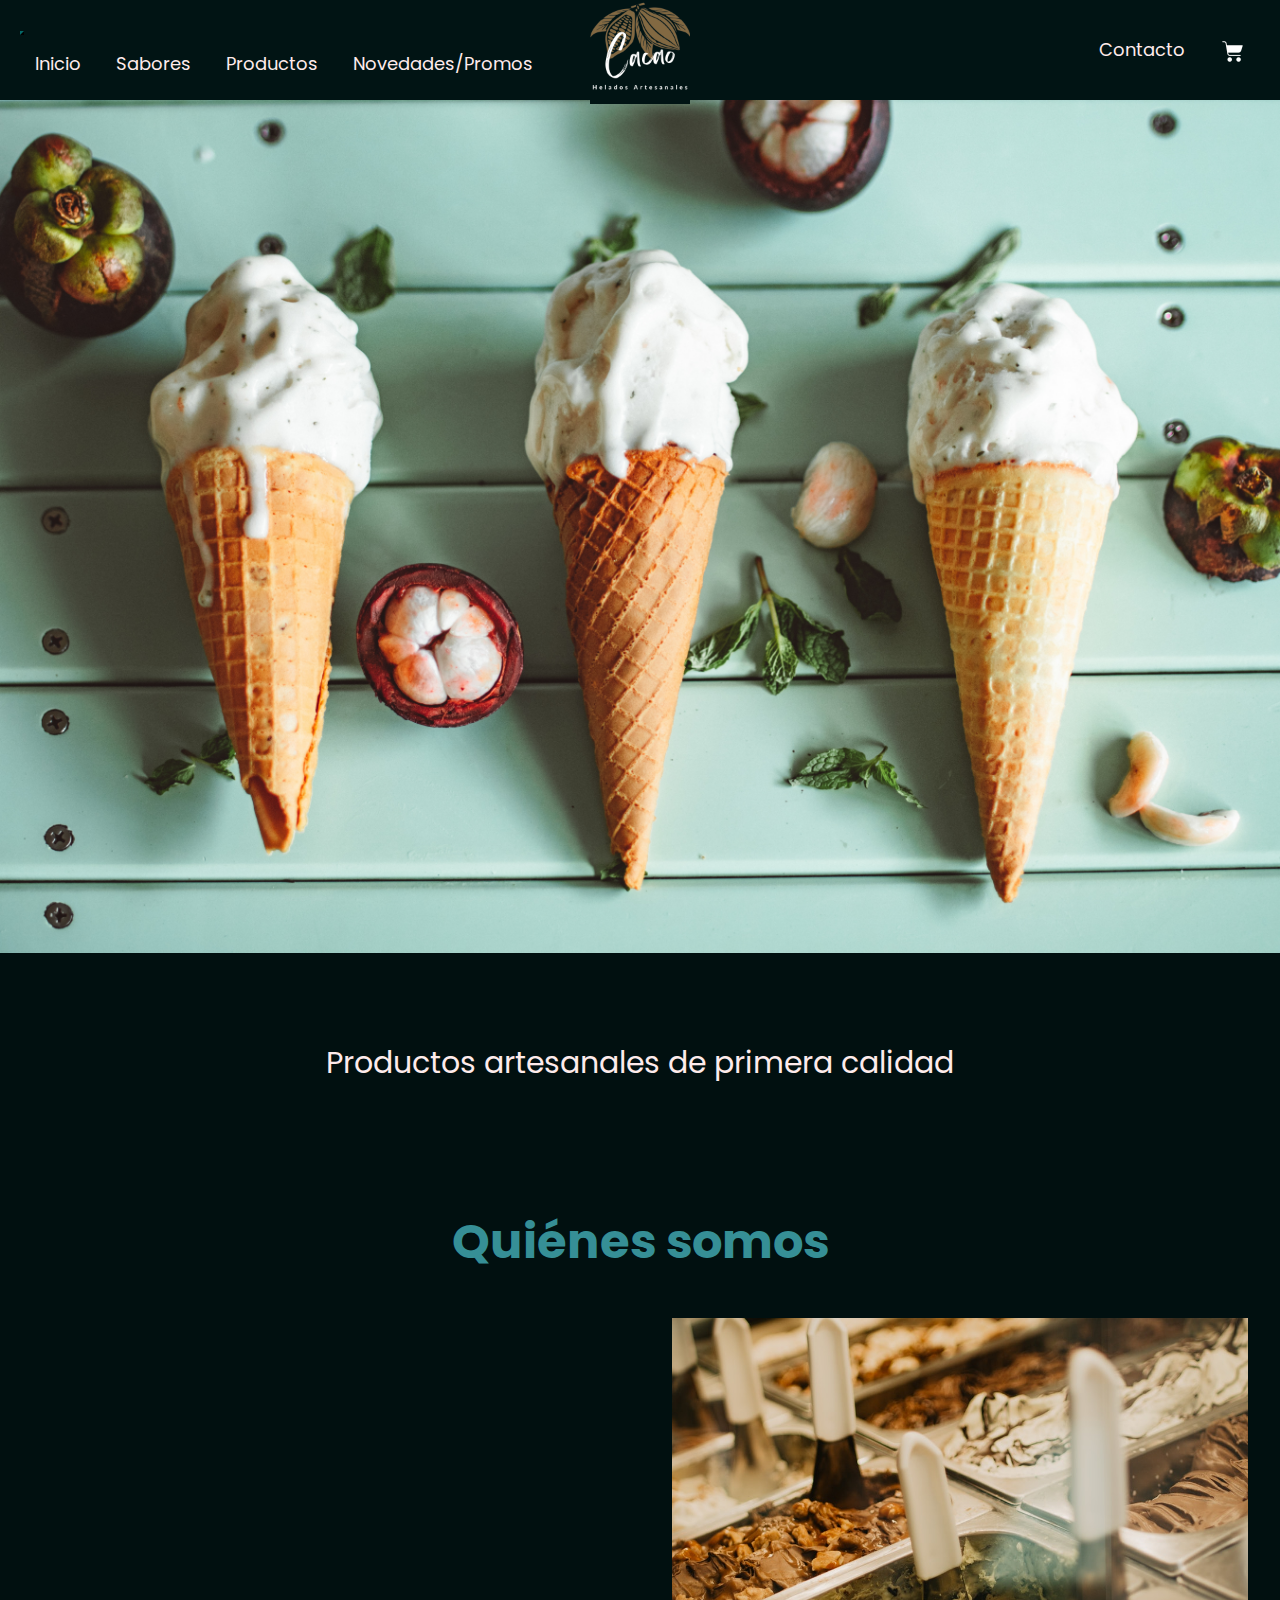
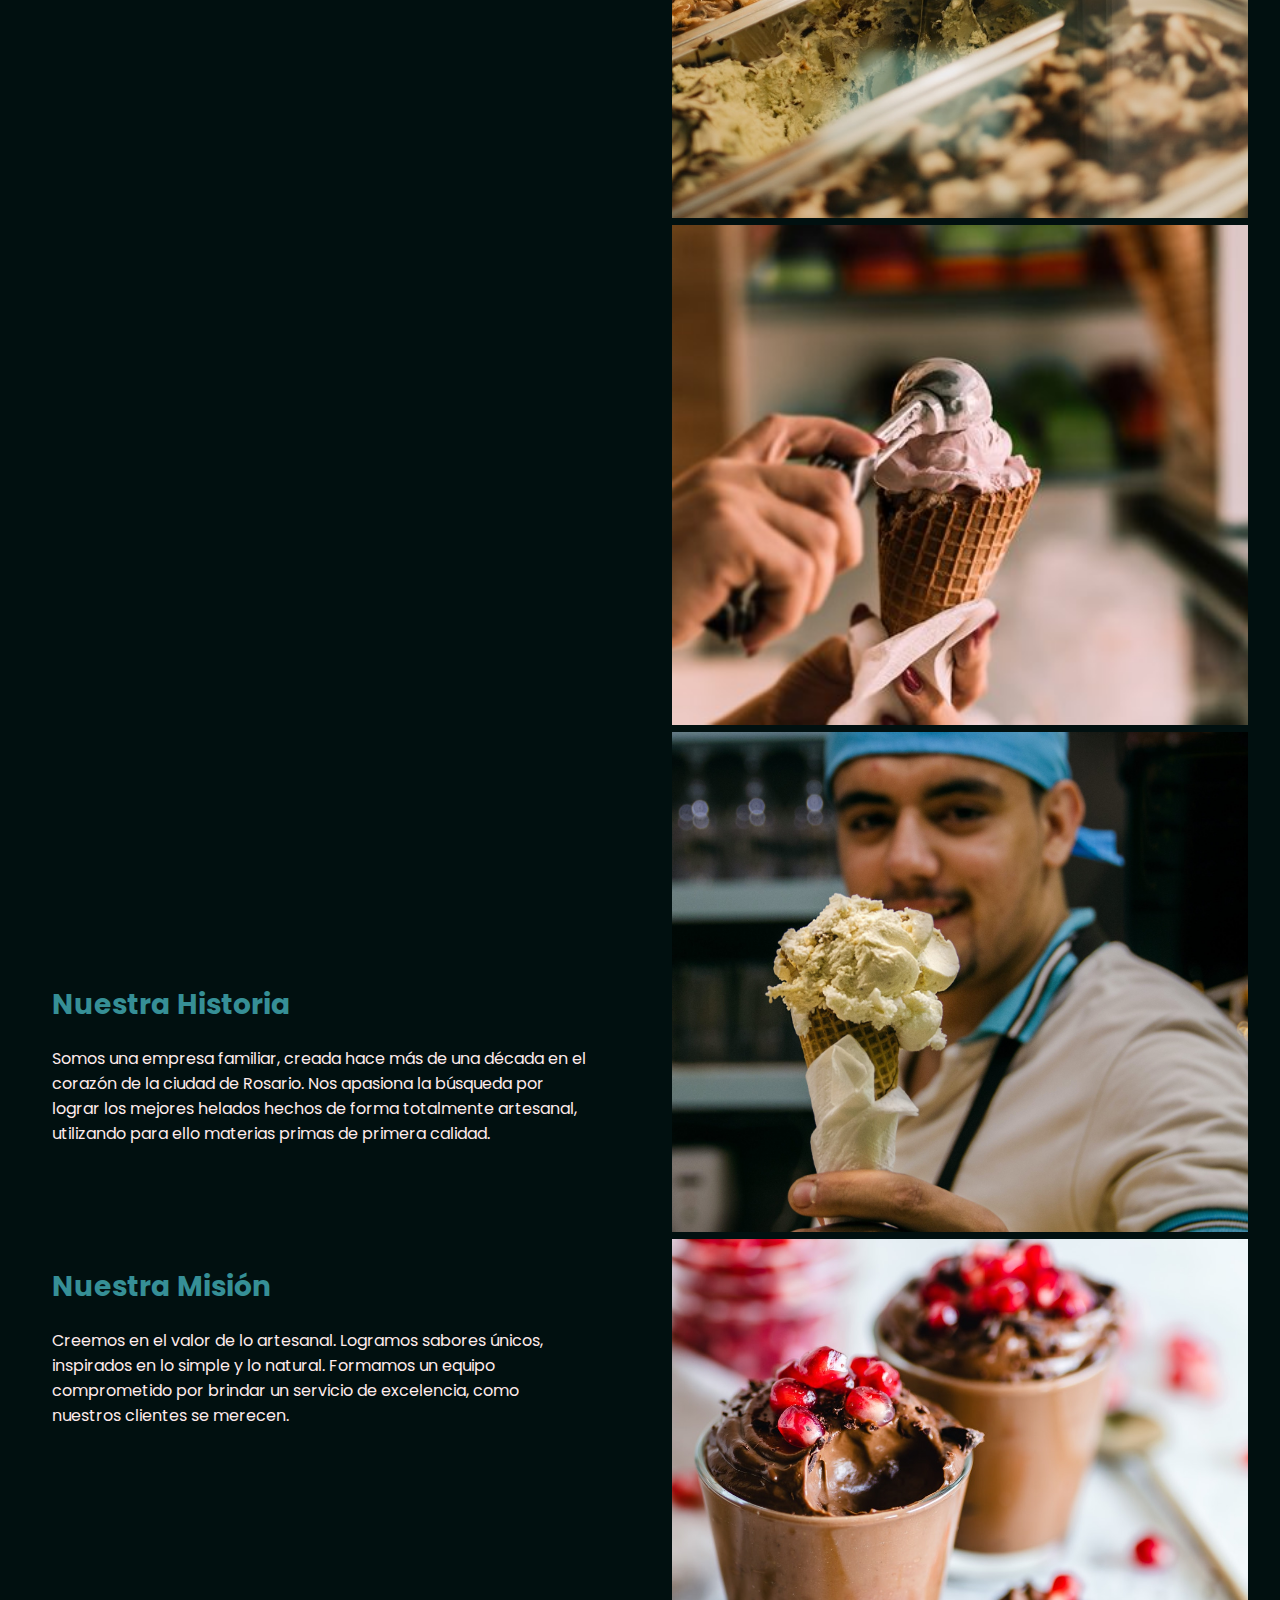
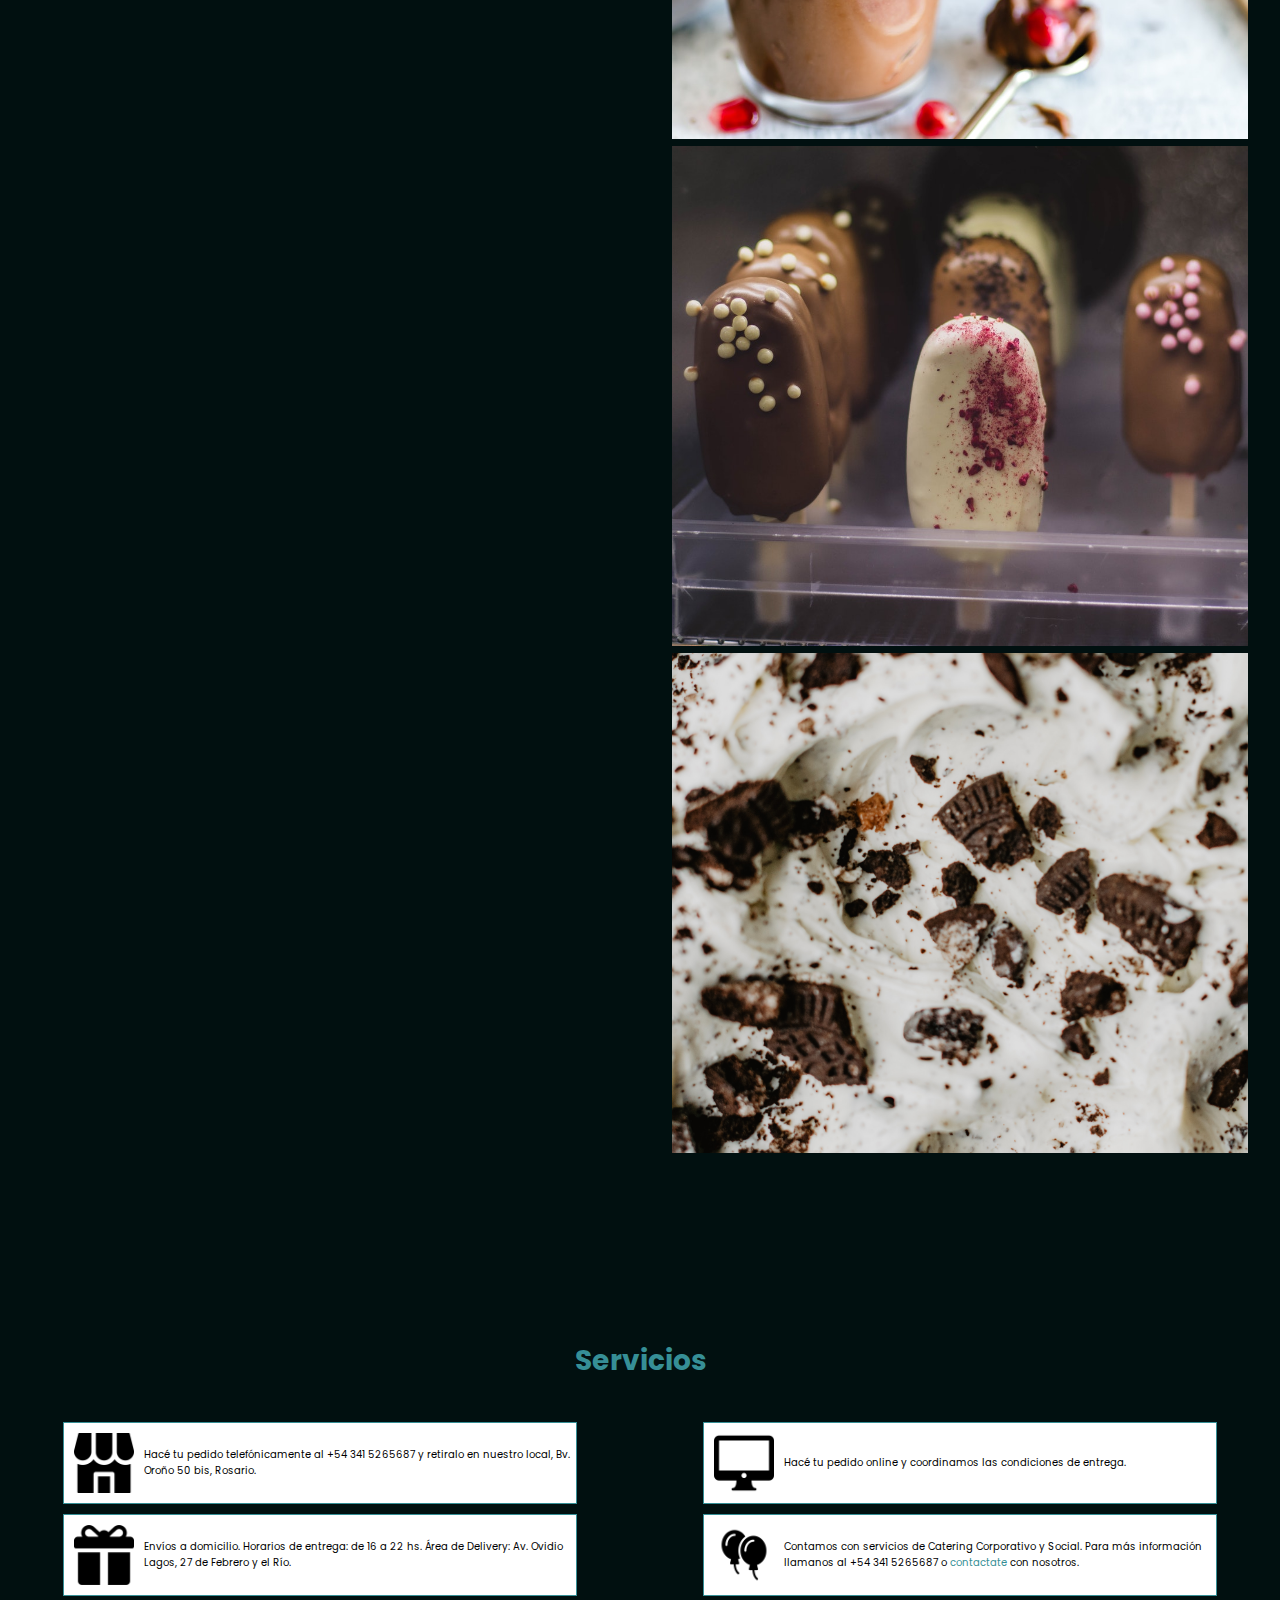
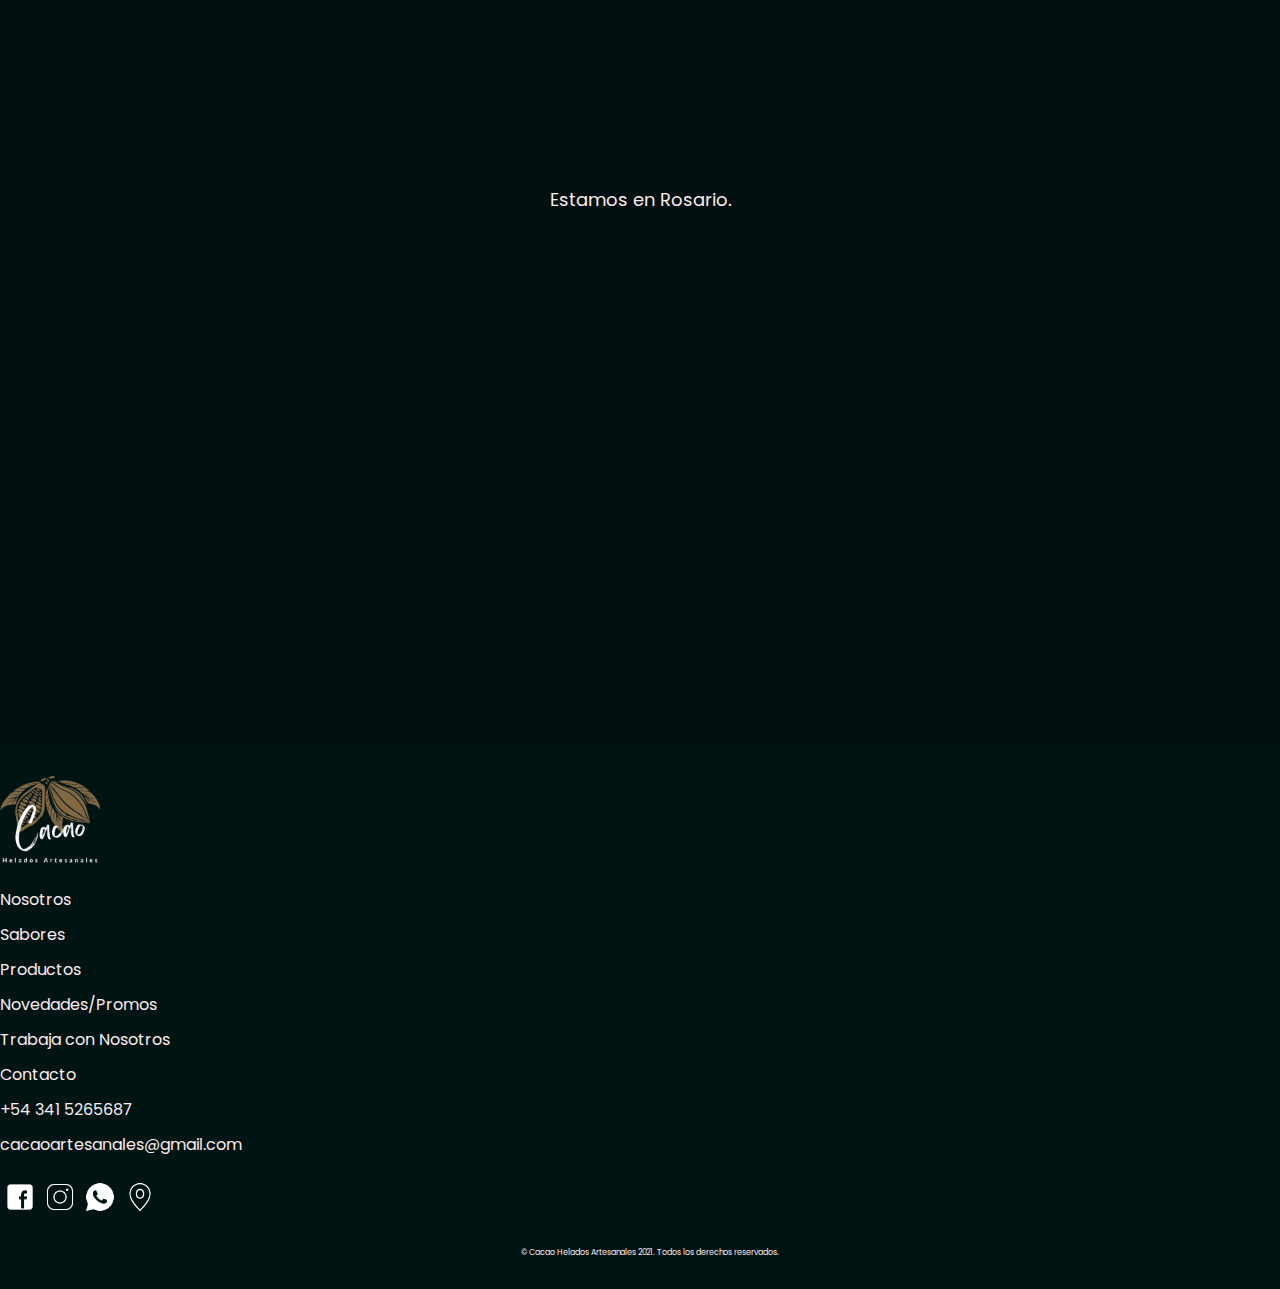
==== index.html @ 09f4a3fc "Cambio de imagenes" ====
<!DOCTYPE html>
<html lang="en">

<head>
    <meta charset="UTF-8">
    <meta http-equiv="X-UA-Compatible" content="IE=edge">
    <meta name="viewport" content="width=device-width, initial-scale=1.0">
    
    <!-- Normalize CSS-->
    <link rel="stylesheet" href="css/normalize.css">

    <!--  Bootstrap CSS -->
    <link href="https://cdn.jsdelivr.net/npm/bootstrap@5.1.3/dist/css/bootstrap.min.css" rel="stylesheet"
        integrity="sha384-1BmE4kWBq78iYhFldvKuhfTAU6auU8tT94WrHftjDbrCEXSU1oBoqyl2QvZ6jIW3" crossorigin="anonymous">

    <!-- CSS -->
    <link rel="stylesheet" href="css/style.css">

    <!-- Google Fonts (Aclaración: no toma la opción Import por CSS) -->
    <link rel="preconnect" href="https://fonts.googleapis.com">
    <link rel="preconnect" href="https://fonts.gstatic.com" crossorigin>
    <link href="https://fonts.googleapis.com/css2?family=Poppins&display=swap" rel="stylesheet">

    <title>Cacao Helados Artesanales</title>
</head>
<body>
    <!-- Header -->
    <header>
        <!-- Bootstrap Nav -->
        <nav class="navbar navbar-expand-lg navbar-dark primera-lista">
            <div>
                <button class="custom-toggler navbar-toggler" type="button" data-bs-toggle="collapse"
                    data-bs-target="#navbarSupportedContent" aria-controls="navbarSupportedContent"
                    aria-expanded="false" aria-label="Toggle navigation">
                    <span class="navbar-toggler-icon"></span>
                </button>
                <div class="collapse navbar-collapse" id="navbarSupportedContent">
                    <ul class="navbar-nav me-auto mb-2 mb-lg-0 dropdown-menu dropdown-menu-end custom-dropdown">
                        <li>
                            <a class="active" aria-current="page" href="index.html">Inicio</a>
                        </li>
                        <li>
                            <a href="sabores.html">Sabores</a>
                        </li>
                        <li>
                            <a href="productos.html">Productos</a>
                        </li>
                        <li>
                            <a href="novedades-promos.html">Novedades/Promos</a>
                        </li>
                    </ul>
                </div>
            </div>
        </nav>
        <div class="logo">
            <a href="index.html">
                <img class="logo-img" src="images/logo-negocio.png" alt="Logo Cacao Helados Artesanales">
            </a>
        </div>
        <nav class="navbar navbar-expand-lg segunda-lista">
            <ul class="navbar-nav">
                <li class="no-show-list"><a href="contacto.html">Contacto</a></li>
                <li><a href="index.html"><img class="carrito" src="images/icono-carrito.png"
                            alt="Icono carrito de compras"></a></li>
            </ul>
        </nav>
    </header>
    <!-- Portada -->
    <section>
        <img class="fondo-portada" src="images/index-portada.jpg"
            alt="Imagen ilustrativa del producto - Conos de helado">
    </section>
    <!-- Frase marca -->
    <section class="frase-marca">
        <p>
            Productos artesanales de primera calidad
        </p>
    </section>
    <!-- Nosotros -->
    <section id="nosotros">
        <h1>Quiénes somos</h1>
        <div class="flex-container">
            <div class="texto-nosotros">
                <h2>Nuestra Historia</h2>
                <p>
                    Somos una empresa familiar, creada hace más de una década en el corazón de la ciudad de
                    Rosario.
                    Nos
                    apasiona la búsqueda por lograr los mejores helados hechos de forma totalmente artesanal,
                    utilizando
                    para ello materias primas de primera calidad.
                </p>
                <h2>Nuestra Misión</h2>
                <p>
                    Creemos en el valor de lo artesanal. Logramos sabores únicos, inspirados en lo simple y lo
                    natural.
                    Formamos un equipo comprometido por brindar un servicio de excelencia, como nuestros
                    clientes se
                    merecen.
                </p>
            </div>
            <!-- Galería de imágenes - Bootstrap -->
            <div class="galeria">
                <div class="carousel slide" data-bs-ride="carousel">
                    <div class="carousel-inner">
                        <div class="carousel-item active" data-bs-interval="4000">
                            <img class="d-block w-100" src="images/index-mostrador-sabores.jpg" alt="Mostrador y variedad de gustos">
                        </div>
                        <div class="carousel-item" data-bs-interval="4000">
                            <img class="d-block w-100" src="images/index-despacho.jpg" alt="Despacho de helado">
                        </div>
                        <div class="carousel-item" data-bs-interval="4000">
                            <img class="d-block w-100" src="images/index-heladero.jpg" alt="Heladero sirviendo cucurucho">
                        </div>
                        <div class="carousel-item" data-bs-interval="4000">
                            <img class="d-block w-100" src="images/index-postres-chocolate.jpg" alt="Vasitos con mousse de chocolate">
                        </div>
                        <div class="carousel-item" data-bs-interval="4000">
                            <img class="d-block w-100" src="images/index-paletas-mostrador.jpg"
                                alt="Paletas heladas variedad">
                        </div>
                        <div class="carousel-item" data-bs-interval="4000">
                            <img class="d-block w-100" src="images/index-sabor-helado.jpg"
                                alt="Sabor helado primer plano">
                        </div>
                    </div>
                </div>
            </div>
        </div>
    </section>
    <!-- Servicios -->
    <section id="servicios">
        <h4>Servicios</h4>
        <div class="flex-container-servicios">
            <div class="div-servicios">
                <img src="images/icono-tienda.png" alt="Icono de tienda">
                <p class="recuadro">
                    Hacé tu pedido telefónicamente al
                    +54 341 5265687 y retiralo en nuestro local,
                    Bv. Oroño 50 bis, Rosario.
                </p>
            </div>
            <div class="div-servicios">
                <img src="images/icono-pc.png" alt="Icono de computadora">
                <p class="recuadro">
                    Hacé tu pedido online y coordinamos las condiciones de entrega.
                </p>
            </div>
            <div class="div-servicios">
                <img src="images/icono-regalo.png" alt="Icono de regalo">
                <p class="recuadro">
                    Envíos a domicilio.
                    Horarios de entrega: de 16 a 22 hs.
                    Área de Delivery: Av. Ovidio Lagos, 27 de Febrero y el Río.
                </p>
            </div>
            <div class="div-servicios">
                <img src="images/icono-globos.png" alt="Icono de globos">
                <p class="recuadro">
                    Contamos con servicios de Catering Corporativo y Social.
                    Para más información llamanos al +54 341 5265687 o
                    <a href="contacto.html">contactate</a> con nosotros.
                </p>
            </div>
        </div>
    </section>
    <!-- Ubicación -->
    <section class="ubicacion-mapa">
        <p class="ubicacion">
            Estamos en Rosario.
        </p>
        <div class="no-show-div">
            <a href="https://goo.gl/maps/V7QZCVcRKYH2FCdX8">
                <img src="images/icono-marcador-de-mapa.png" alt="Icono logo ubicación">
            </a>
            <p>
                Ver ubicación
            </p>
        </div>
        <!-- Mapa -->
        <div class="mapa">
            <iframe
                src="https://www.google.com/maps/embed?pb=!1m18!1m12!1m3!1d3348.652071194132!2d-60.65322398510872!3d-32.93378957856688!2m3!1f0!2f0!3f0!3m2!1i1024!2i768!4f13.1!3m3!1m2!1s0x95b7ab37d1f8c7cf%3A0x2c562e26ef1004d5!2sBv.%20Oro%C3%B1o%2050%2C%20S2000%20DRN%2C%20Santa%20Fe!5e0!3m2!1ses!2sar!4v1639225853407!5m2!1ses!2sar"
                width="600" height="450" style="border:0;" allowfullscreen="" loading="lazy"></iframe>
        </div>
    </section>
    <!-- Footer - Bootstrap -->
    <footer class="container-fluid">
        <div class="row align-items-center justify-content-around">
            <div class="col-12 col-lg-2 align-self-start div-footer">
            <img src="images/logo-negocio.png" alt="Logo Cacao Helados Artesanales">
            </div>
            <div class="col-12 col-lg-2 align-self-start div-footer">
                <a href="#nosotros">Nosotros</a>
                <a href="sabores.html">Sabores</a>
            </div>
            <div class="col-12 col-lg-2 align-self-start div-footer">
                <a href="productos.html">Productos</a>
                <a href="novedades-promos.html">Novedades/Promos</a>
            </div>
            <div class="col-12 col-lg-2 align-self-start div-footer">
                <a href="contacto.html">Trabaja con Nosotros</a>
            </div>
            <div class="col-12 col-lg-auto align-self-start div-footer">
                <a href="contacto.html">Contacto</a>
                <p>
                    +54 341 5265687
                </p>
                <p>
                    cacaoartesanales@gmail.com
                </p>
            </div>
        </div>
        <div class="row align-items-center justify-content-center">
            <div class="col-12 justify-content-center socialmedia">
                <a href="https://www.facebook.com/">
                    <img src="images/icono-facebook.png" alt="Icono logo facebook">
                </a>
                <a href="https://www.instagram.com/">
                    <img src="images/icono-instagram.png" alt="Icono logo instagram">
                </a>
                <a href="https://www.whatsapp.com/">
                    <img src="images/icono-whatsapp.png" alt="Icono logo whatsapp">
                </a>
                <a href="https://goo.gl/maps/V7QZCVcRKYH2FCdX8">
                    <img src="images/icono-ubicacion.png" alt="Icono logo ubicación">
                </a>
            </div>
        </div>
        <div class="row justify-content-center">
            <p class="col-12 copyright">
                &copy; Cacao Helados Artesanales 2021. Todos los derechos reservados.
            </p>
        </div>
    </footer>

    <!-- Bootstrap Bundle with Popper -->
    <script src="https://cdn.jsdelivr.net/npm/bootstrap@5.1.3/dist/js/bootstrap.bundle.min.js"
        integrity="sha384-ka7Sk0Gln4gmtz2MlQnikT1wXgYsOg+OMhuP+IlRH9sENBO0LRn5q+8nbTov4+1p"
        crossorigin="anonymous"></script>
</body>
</html>
---- css/style.css ----
* {
    margin: 0;
    padding: 0;
}
/* HTML Index */
body {
    font-family: 'Poppins', sans-serif;
    width: 100%;
    background-color: #011010;
    overflow-x: hidden;
}
/* Header */ 
header {
    display: flex;
    width: 100%;
    height: 100px;
    align-items: center;
    justify-content: space-between;
    align-content: space-around;
    position: sticky;
    top: 0;
    z-index: 1;
    background-color: rgb(1, 20, 20);
}
nav{
    height: 100%;
    font-size: 18px;
    padding: 0 20px;
    box-sizing: border-box;
}
.custom-toggler.navbar-toggler {
    border-color: rgb(1, 20, 20);
  }
.navbar-dark .navbar-toggler-icon {
    background-image: url('../images/icono-menu.png');
}
ul {
    flex-wrap: wrap;
    list-style: none;
}
.custom-dropdown {
    background-color: rgb(1, 20, 20);
    border: none;
    font-size: 18px;
    padding: 0;
}
li {
    display: inline-flex;
    padding: 10px 15px;
    background-color: rgb(1, 20, 20);
}
li a:link, li a:hover, li a:visited, li a:active {
    text-decoration: none;
}
li a:link, li a:visited, li a:active {
    color: #feebeb;
}
li a:hover {
    color: rgb(54, 143, 150);
}
.logo {
    display: flex;
    background-color: rgb(1, 20, 20);
}
.logo-img {
    width: 100px;
    height: 100px;
}
.primera-lista {
    display: flex;
    justify-content: flex-start;
    align-items: center;
    width: 45%;
}
.segunda-lista {
    display: flex;
    justify-content: flex-end;
    align-items: center;
    width: 45%;
}
.carrito {
    width: 25px;
    height: 25px;
    vertical-align: middle;
}
/* Portada */
.fondo-portada{
    margin-left: auto;
    margin-right: auto;
    width: 100%;
}
/* Frase marca */
.frase-marca {
    display: flex;
    justify-content: center;
    padding: 80px;
    font-size: 30px;
    color: #feebeb;
    overflow: hidden;
    white-space: nowrap;
}
.frase-marca p{
    text-align: center;
}
/* Nosotros */
#nosotros {
    display: flex;
    flex-direction: column;
    align-items: center;
    width: 100%;
}
h1 {
    padding: 40px;
    font-size: 48px;
    font-weight: bold;
    color: rgb(54, 143, 150);
    text-align: center;
}
.flex-container {
    display: flex;
    flex-direction: row;
    flex-wrap: nowrap;
    align-items: center;
    justify-content: space-around;
}
h2 {
    padding: 20px;
    font-size: 28px;
    text-align: left;
    color: rgb(54, 143, 150);
}
#nosotros .texto-nosotros {
    width: 45%;
    height: 550px;
}
.texto-nosotros p {
    padding-left: 20px;
    padding-right: 20px;
    padding-bottom: 100px;
    font-size: 16px;
    color: #feebeb;
}
/* Galería de imágenes - Bootstrap */
.galeria {
    display: flex;
    align-items: center;
    width: 45%;
    overflow: hidden;
    box-sizing: border-box;
    justify-content: center;
}
.carousel-item img {
    object-fit: cover;
    height: 500px;
}
/* Servicios */
#servicios {
    display: flex;
    flex-direction: column;
    align-items: center;
    width: 100%;
    padding: 100px 0;
}
h4 {
    padding-top: 80px;
    padding-bottom: 40px;
    font-size: 28px;
    font-weight: bold;
    color: rgb(54, 143, 150);
}
.flex-container-servicios {
    display: flex;
    flex-direction: row;
    flex-wrap: wrap;
    justify-content: space-around;
    width: 100%;
}
#servicios .div-servicios {
    display: flex;
    align-items:center;
    width: 40%;
    margin-bottom: 10px;
    border: 0.5px solid rgb(54, 143, 150);
    background-color: white;
}
.div-servicios img {
    width: 60px;
    height: 60px;
    padding: 10px;
}
p.recuadro {
    font-size: 10px;
    color: black;
}
p.recuadro a:link, p.recuadro a:visited, p.recuadro a:hover, p.recuadro a:active {
    text-decoration: none;
    color: rgb(54, 143, 150);
}
/* Ubicación */
.ubicacion-mapa {
    display: flex;
    flex-direction: column;
    align-items: center;
    justify-content: center;
}
.ubicacion {
    padding-top: 80px;
    font-size: 18px;
    color: #feebeb;
}
.no-show-div {
    display: none;
}
.mapa {
    margin-bottom: 80px;
}
/* Footer */
footer {
    padding: 20px 0;
    background-color: rgb(1, 20, 20);
    box-sizing: border-box;
    overflow-x: hidden;
}
footer img {
    width: 100px;
    height: 100px;
}
.div-footer a{
    display: block;
    margin-top: 10px;
}
.div-socialmedia a{
    text-decoration: none;
}
.div-footer p{
    margin-top: 10px;
    color: #feebeb;
    word-wrap: break-word;
}
footer .socialmedia {
    display: flex;
    padding: 20px 0;
    box-sizing: border-box;
}
footer .socialmedia img {
    vertical-align: top;
    width: 30px;
    height: 30px;
    margin: 5px;
}
footer p.copyright {
    width: 100%;
    padding: 10px;
    font-size: 8px;
    text-align: center;
    color: #feebeb;
}
.div-footer a:link, .div-footer a:hover, .div-footer a:visited, .div-footer a:active {
    text-decoration: none;
}
.div-footer a:link, .div-footer a:visited, .div-footer a:active {
    color: #feebeb;
}
.div-footer a:hover {
    color: rgb(54, 143, 150);
}
/*Fin HTML Index */

/* HTML Sabores */
/* Nuestros Sabores */
#seccion-sabores {
    display: flex;
    flex-direction: column;
    justify-content: space-between;
    align-items: center;
    width: 100%;
    padding: 80px 0;
}
h2.subtitulo-sabores {
    padding-bottom: 60px;
}
/* Primer bloque - Clásicos */
.clasicos {
    display: flex;
    flex-direction: row;
    flex-wrap: nowrap;
    justify-content: space-around;
    align-items: flex-start;
    width: 100%;
}
.sabor {
    width: 20%;
    height: max-content;
    text-align: center;
    line-height: 2;
}
.sabor h3 {
    font-size: 20px;
    color: #feebeb;
}
.sabor .lista-sabores {
    border-top: 1px solid rgb(54, 143, 150);
    font-size: 16px;
    padding: 20px 0px;
    margin-bottom: 100px;
    color: #feebeb;
}
.sabor .lista-sabores:hover {
    box-shadow: 0px 0px 2px 1px rgb(54, 143, 150);
}
/* Segundo bloque: Edición Limitada */
.sabor-dos {
    text-align: center;
    margin: 0 100px 60px 100px;
    /*Transición*/
    transition: all 2s;
    transition-timing-function: ease-out;
}
    /* Transformación */
.sabor-dos:hover {
    transform: scale(1.1);
}
.sabor-dos h3 {
    font-size: 20px;
    color: #feebeb;
}
.sabor-dos img {
    width: 90%;
    object-fit: cover;
    height: auto;
    margin-top: 10px;
    border: none;
}
.sabor-dos img:hover {
    box-shadow: 0px 0px 2px 1px rgb(54, 143, 150);
}
/* Fin HTML Sabores */

/* HTML Productos */
#seccion-productos {
    padding: 80px 0;
}
.principal {
    padding-bottom: 80px;
}
.productos {
    width: 100%;
    height: 550px;
    margin-bottom: 60px;
}
.productos .bloque {
    line-height: 2;
    margin: 0px 40px;
}
.bloque h2 {
    text-align: center;
    padding: 10px;
    color: #feebeb;
}
.bloque .lista-productos {
    text-align: center;
    vertical-align: middle;
    font-size: 18px;
    border-top: 1px solid rgb(54, 143, 150);
    border-bottom: 1px solid rgb(54, 143, 150);
    padding: 20px 0px;
    color: #feebeb;
}
.bloque .lista-productos:hover {
    box-shadow: 0px 0px 2px 1px rgb(54, 143, 150);
}
/* Imágenes a los costados */
.productos .img-costados {
    height: 450px;
    object-fit: cover;
}
/*Recuadro pedidos */
.pedidos {
    display: flex;
    flex-direction: column;
    align-items: center;
    justify-content: space-around;
    width: 100%;
    margin: 60px 0;
    /* Transición */
    transition: all 1s;
}
    /* Transformación */
.pedidos:hover {
    transform:scale(1.5);
}
.pedidos .icono-pedidos {
    width: 80px;
    height: 80px;
    align-self: center;
}
.pedidos p {
    font-size: 20px;
    color: #feebeb;
}
/* Fin HTML Productos*/

/* HTML Novedades/Promos */
#novedades-promos {
    width: 80%;
    margin: auto;
    flex-direction: column;
    align-items: center;
    justify-content: space-around;
    padding: 80px 0;
    overflow: hidden;
}
.promos {
    height: 300px;
    width: 100%;
    flex-direction: column;
    flex-wrap: wrap;
    border: none;
    margin-bottom: 80px;
    padding: 10px;
}
.promos:hover {
    box-shadow: 0px 0px 2px 1px rgb(54, 143, 150);
}
.promos h2 {
    text-align: left;
    color: #feebeb;
}
.promos p, .promos a {
    padding: 20px;
    font-size: 18px;
    color: #feebeb;
}
.promos a:link, .promos a:visited, .promos a:hover, .promos a:active {
    color: #feebeb;
    text-decoration: none;
    font-weight: bold;
}
.promos img {
    height: auto;
    object-fit: cover;
}
/* Fin HTML Novedades/Promos */

/* HTML Contacto */
/* Intro */
.contacto {
    display: flex;
    flex-direction: column;
    align-items: center;
    padding: 80px 0;
}
.intro-form {
    padding: 0 0 80px 0;
}
.intro-form p {
    padding-left: 40px;
    color: #feebeb;
    text-align: left;
    line-height: 3.5;
    font-size: 18px;
}
/* Formulario */
form {
    width: 50%;
    margin: auto;
    margin-bottom: 100px;
    text-align: left;
}
input[type=text], input[type=email] {
    padding: 10px;
    font-size: 14px;
    background-color: #feebeb;
    border-radius: 10px;
    border: none;
    box-sizing: border-box;
}
.customize-textarea {
    padding: 10px;
    font-size: 14px;
    background-color: #feebeb;
    border-radius: 10px;
    border: none;
    box-sizing: border-box;
}
input[type=text]:focus, input[type=email]:focus {
    border: 3px solid rgb(54, 143, 150);
}
textarea:focus {
    border: 3px solid rgb(54, 143, 150);
}
input[type=submit] {
    width: 15%;
    padding: 10px 0;
    margin: 10px 0 20px 0;
    text-align: center;
    font-size: 16px;
    font-weight: bold;
    background-color: #feebeb;
    border-radius: 10px;
    border: 1px solid rgb(54, 143, 150);
    box-sizing: border-box;
}
label {
    color: #feebeb;
    font-size: 16px;
    padding-left: 10px;
}
label[for=suscripcion] {
    padding: 0 10px;
}
/* Fin HTML Contacto */

/* Media Queries */
/* For Mobile */
@media only screen and (max-width: 767px) {
    /* INDEX */
    header {
        justify-content: space-around;
    }
    nav ul li.no-show-list {
        display: none;
    }
    .carrito {
        display: inline-flex;
        width: 50px;
        height: 50px;
    }
    .fondo-portada{
        height: 100vh;
        object-fit: cover;
    }
    .frase-marca {
        font-size: 20px;
        padding: 60px;
        text-align: center;
        white-space:normal;
    }
    h1 {
        font-size: 36px;
        padding: 30px;
    }
    .flex-container {
        flex-direction: column;
        padding: 0 60px;
    }
    h2 {
        font-size: 20px;
        text-align: center;
    }
    #nosotros .texto-nosotros {
        width: 75%;
        height: auto;
        text-align: center;
    }
    .texto-nosotros p {
        font-size: 14px;
        padding-bottom: 80px;
    }
    .galeria {
        width: 75%;
        height: 350px;
        justify-content: center;
        background-position: center;
        background-repeat: no-repeat;
        background-size: cover;
        background-image: url('../images/index-mobile.jpg');
    }
    .carousel {
        display: none;
    }
    #servicios {
        padding: 60px 0;
    }
    h4 {
        font-size: 20px;
        padding-top: 60px;
    }
    .flex-container-servicios {
        flex-direction: column;
        flex-wrap: nowrap;
        align-items: center;
    }
    #servicios .div-servicios {
        align-items:center;
        width: 75%;
        box-sizing: border-box;
    }
    .div-servicios img {
        width: 40px;
        height: 40px;
    }
    p.recuadro {
        padding: 10px;
    }
    .ubicacion-mapa {
        box-sizing: border-box;
        width: 100%;
        overflow-x: hidden;
    }
    .ubicacion {
        font-size: 14px;
        padding: 30px 0 20px 0;
    }
    .mapa {
        display: none;
    }
    .no-show-div {
        display: flex;
        flex-direction: column;
        color: #feebeb;
        width: 30%;
        align-items: center;
        justify-content: space-between;
        margin-bottom: 60px;
        font-size: 14px;
    }
    .no-show-div img {
        width: 25px;
        height: 25px;
    }
    footer img {
        width: 100px;
        height: 100px;
    }
    footer .div-footer {
        width: 100%;
        text-align: center;
        padding-left: 0;
        padding-top: 10px;
    }
    footer .socialmedia {
        padding: 10px 0;
    }
    footer .socialmedia img {
        margin: 10px;
    }
    footer p.copyright {
        padding: 10px 0;
    }
    /* FIN INDEX */
    /* SABORES */
    .clasicos {
        flex-direction: column;
        align-items: center;
    }
    .sabor {
        width: 50%;
    }
    .sabor h3 {
        font-size: 18px;
    }
    .sabor .lista-sabores {
        font-size: 14px;
        margin-bottom: 80px;
    }
    .ed-limitada {
        display: flex;
        flex-direction: column;
        align-items: center;
        overflow: hidden;
    }
    .sabor-dos {
        width: 60%;
        margin-bottom: 80px;
        align-self: center;
    }
    .sabor-dos h3 {
        font-size: 18px;
    }
    .sabor-dos img {
        width: 100%;
        height: auto;
        max-height: 400px;
    }
    /* FIN SABORES */
    /* PRODUCTOS */
    .principal {
        padding-bottom: 30px;
    }
    .productos {
        height: auto;
    }
    .productos .bloque {
        margin: 40px 0;
        line-height: 1.5;
    }
    .bloque .lista-productos {
        font-size: 14px;
    }
    .productos .img-costados {
        height: auto;
        max-height: 300px;
    }
    .pedidos .icono-pedidos {
        width: 50px;
        height: 50px;
    }
    .pedidos p {
        font-size: 16px;
    }
    /* FIN PRODUCTOS */
    /* NOVEDADES/PROMOS */
    #novedades-promos {
        width: 80%;
        margin: auto;
    }
    .promos {
        height: max-content;
        width: 100%;
        box-sizing: border-box;
        border-top: 1px solid rgb(54, 143, 150);
        border-bottom: 1px solid rgb(54, 143, 150);
    }
    .promos h2 {
        text-align: center;
        padding: 10px;
    }
    .promos p, .promos a {
        padding: 20px 10px;
        font-size: 14px;
        text-align: center;
        word-wrap: break-word;
    }
    .custom-link {
        text-align: center;
        padding: 10px 0;
    }
    .promos img {
        height: auto;
        max-height: 210px;
        padding: 10px 0;
    }
    /* FIN NOVEDADES/PROMOS */
    /* CONTACTO */
    .intro-form {
        padding: 0 0 60px 0;
    }
    .intro-form p {
        text-align: center;
        line-height: 2;
        font-size: 14px;
        padding: 0 40px;
    }
    form {
        width: 65%;
        height: auto;
    }
    input[type=text], input[type=email] {
        font-size: 12px;
    }
    textarea {
        font-size: 12px;
    }
    input[type=submit] {
        width: 25%;
        font-size: 14px;
    }
    label {
        font-size: 14px;
    }
    /* FIN CONTACTO */
}

/* For Tablets */
@media only screen and (min-width: 768px) and (max-width: 992px) {
     /* INDEX */
     header {
        justify-content: space-around;
    }
    nav ul li.no-show-list {
        display: none;
    }
    .logo {
        width: 100px;
    }
    .carrito {
        display: inline-flex;
        width: 50px;
        height: 50px;
    }
    .fondo-portada{
        height: 100vh;
        object-fit: cover;
    }
    .frase-marca {
        font-size: 24px;
        padding: 60px;
        text-align: center;
    }
    h1 {
        font-size: 40px;
        padding: 30px;
    }
    .flex-container {
        flex-direction: column;
        padding: 0 60px;
        box-sizing: border-box;
    }
    h2 {
        font-size: 24px;
        text-align: center;
    }
    #nosotros .texto-nosotros {
        width: 75%;
        height: auto;
        text-align: center;
    }
    .texto-nosotros p {
        font-size: 16px;
        padding-bottom: 80px;
    }
    .galeria {
        width: 75%;
        height: 400px;
        justify-content: center;
    }
    .carousel-item img {
        object-fit: cover;
        height: auto;
    }
    #servicios {
        padding: 60px 0;
    }
    h4 {
        font-size: 24px;
        padding-top: 60px;
    }
    .flex-container-servicios {
        flex-direction: column;
        flex-wrap: nowrap;
        align-items: center;
        width: 100%;
    }
    #servicios .div-servicios {
        align-items:center;
        width: 75%;
        box-sizing: border-box;
    }
    .div-servicios img {
        width: 40px;
        height: 40px;
    }
    p.recuadro {
        padding: 10px;
    }
    .ubicacion-mapa {
        box-sizing: border-box;
        width: 100%;
        overflow-x: hidden;
    }
    .ubicacion {
        font-size: 16px;
        padding: 30px 0 20px 0;
    }
    .mapa {
        width: 50%;
    }
    .mapa iframe {
        width: 100%;
        height: auto;
        margin: 0px auto;
    }
    .no-show-div {
        display: none
    }
    footer img {
        width: 100px;
        height: 100px;
    }
    footer .div-footer {
        width: 100%;
        text-align: center;
        padding-left: 0;
        padding-top: 10px;
    }
    footer .socialmedia {
        width: 50%;
        justify-content: center;
        padding-right: 0;
    }
    footer .socialmedia img {
        margin: 10px;
    }
    footer p.copyright {
        padding: 10px 0;
    }
    /* FIN INDEX */
    /* SABORES */
    .clasicos {
        flex-direction: column;
        align-items: center;
    }
    .sabor {
        width: 50%;
    }
    .sabor h3 {
        font-size: 18px;
    }
    .sabor .lista-sabores {
        font-size: 16px;
        margin-bottom: 80px;
    }
    .ed-limitada {
        flex-direction: column;
    }
    .sabor-dos {
        width: 60%;
        margin-bottom: 80px;
    }
    .sabor-dos h3 {
        font-size: 18px;
    }
    .sabor-dos img {
        width: 100%;
        height: auto;
        max-height: 500px;
    }
    /* FIN SABORES */
    /* PRODUCTOS */
    .principal {
        padding-bottom: 30px;
    }
    .productos {
        height: auto;
    }
    .productos .bloque {
        line-height: 1.5;
        margin: 40px 0;
    }
    .bloque .lista-productos {
        font-size: 16px;
    }
    .productos .img-costados {
        height: auto;
        max-height: 450px;
    }
    .pedidos .icono-pedidos {
        width: 50px;
        height: 50px;
    }
    .pedidos p {
        font-size: 18px;
    }
    /* FIN PRODUCTOS */
     /* NOVEDADES/PROMOS */
     #novedades-promos {
        width: 80%;
        margin: auto;
    }
     .promos {
        height: max-content;
        width: 100%;
        flex-direction: row;
        box-sizing: border-box;
        border-top: 1px solid rgb(54, 143, 150);
        border-bottom: 1px solid rgb(54, 143, 150);
    }
    .promos h2 {
        text-align: center;
        padding: 10px;
    }
    .promos p, .promos a {
        padding: 20px 10px;
        font-size: 16px;
        text-align: center;
        word-wrap: break-word;
    }
    .custom-link {
        text-align: center;
        padding: 10px 0;
    }
    .promos img {
        height: auto;
        max-height: 320px;
        padding: 10px 0;
    }
    /* FIN NOVEDADES/PROMOS */
    /* CONTACTO */
    .intro-form {
        padding: 0 0 60px 0;
    }
    .intro-form p {
        line-height: 2.5;
        font-size: 16px;
        padding-left: 30px;
    }
    form {
        width: 60%;
        height: auto;
    }
    input[type=text], input[type=email] {
        font-size: 12px;
    }
    textarea {
        font-size: 14px;
    }
    input[type=submit] {
        width: 25%;
        font-size: 16px;
    }
    label {
        font-size: 16px;
    }
    /* FIN CONTACTO */
}
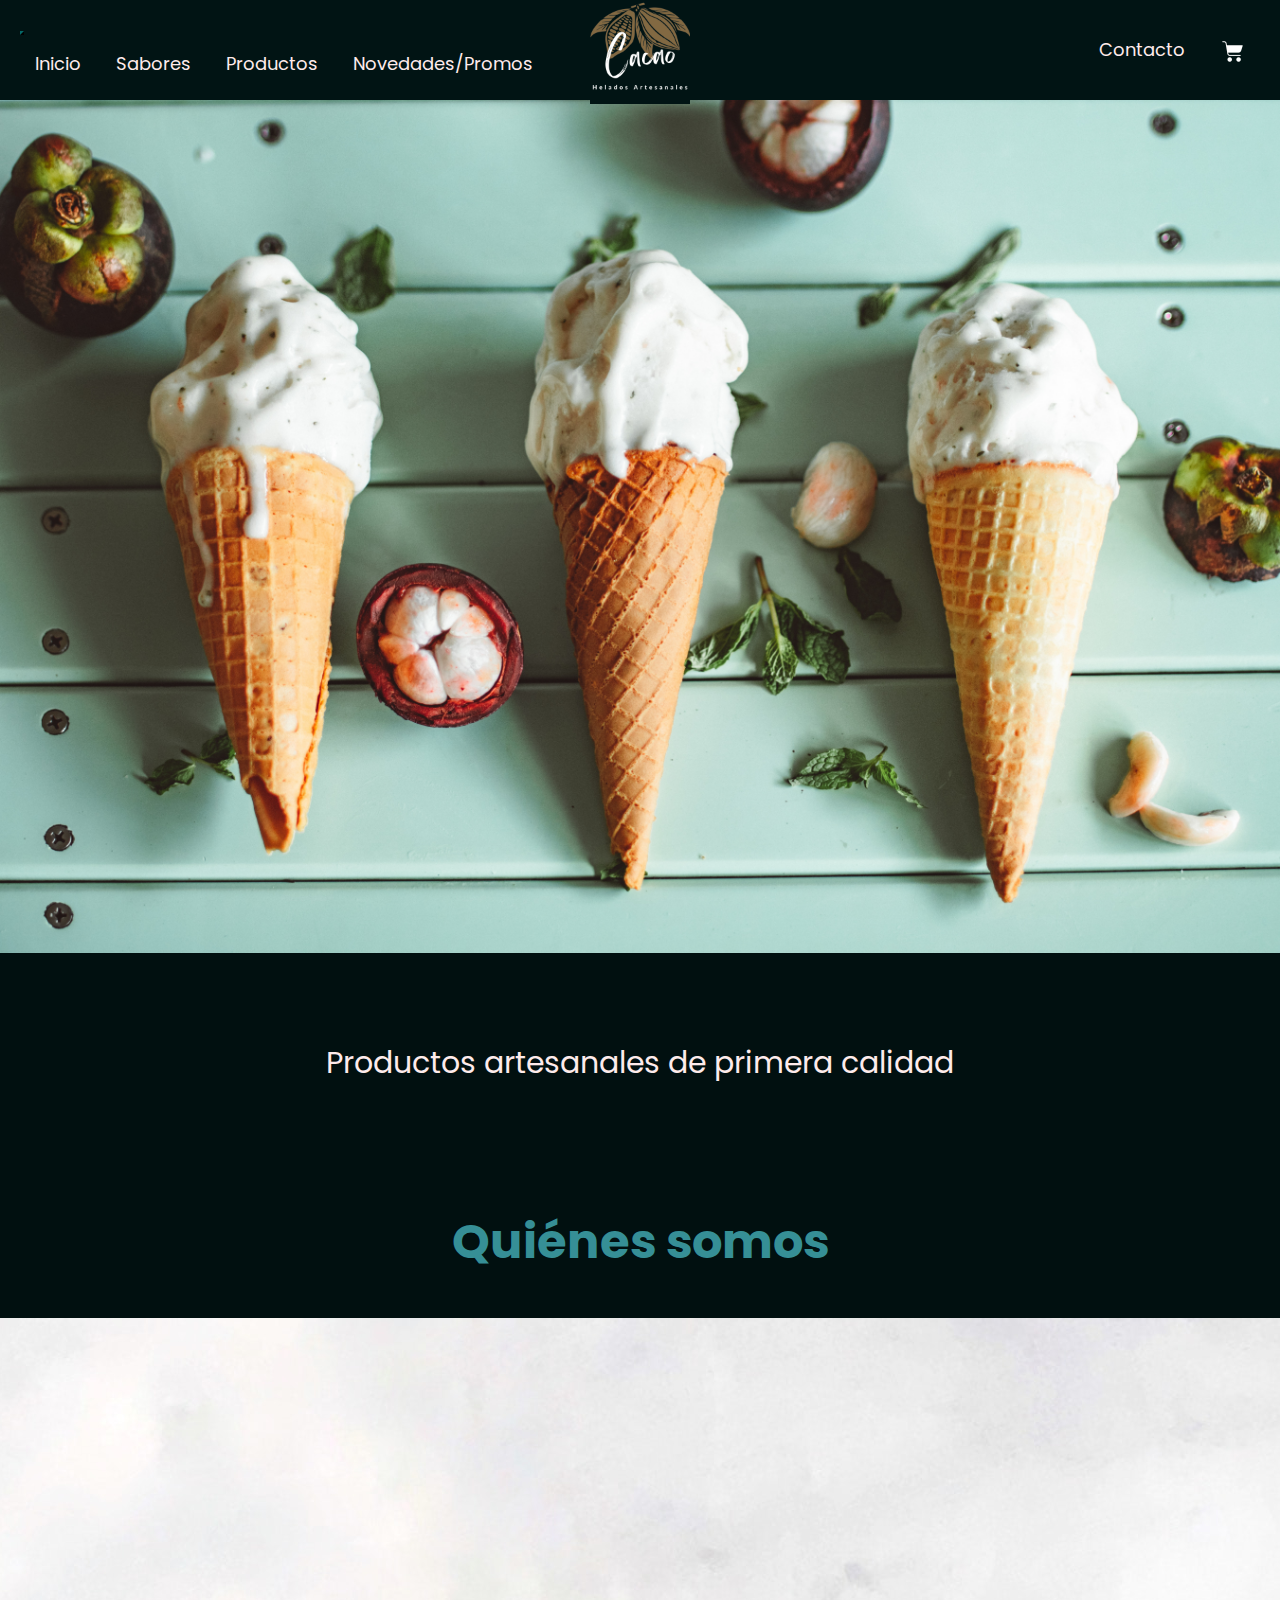
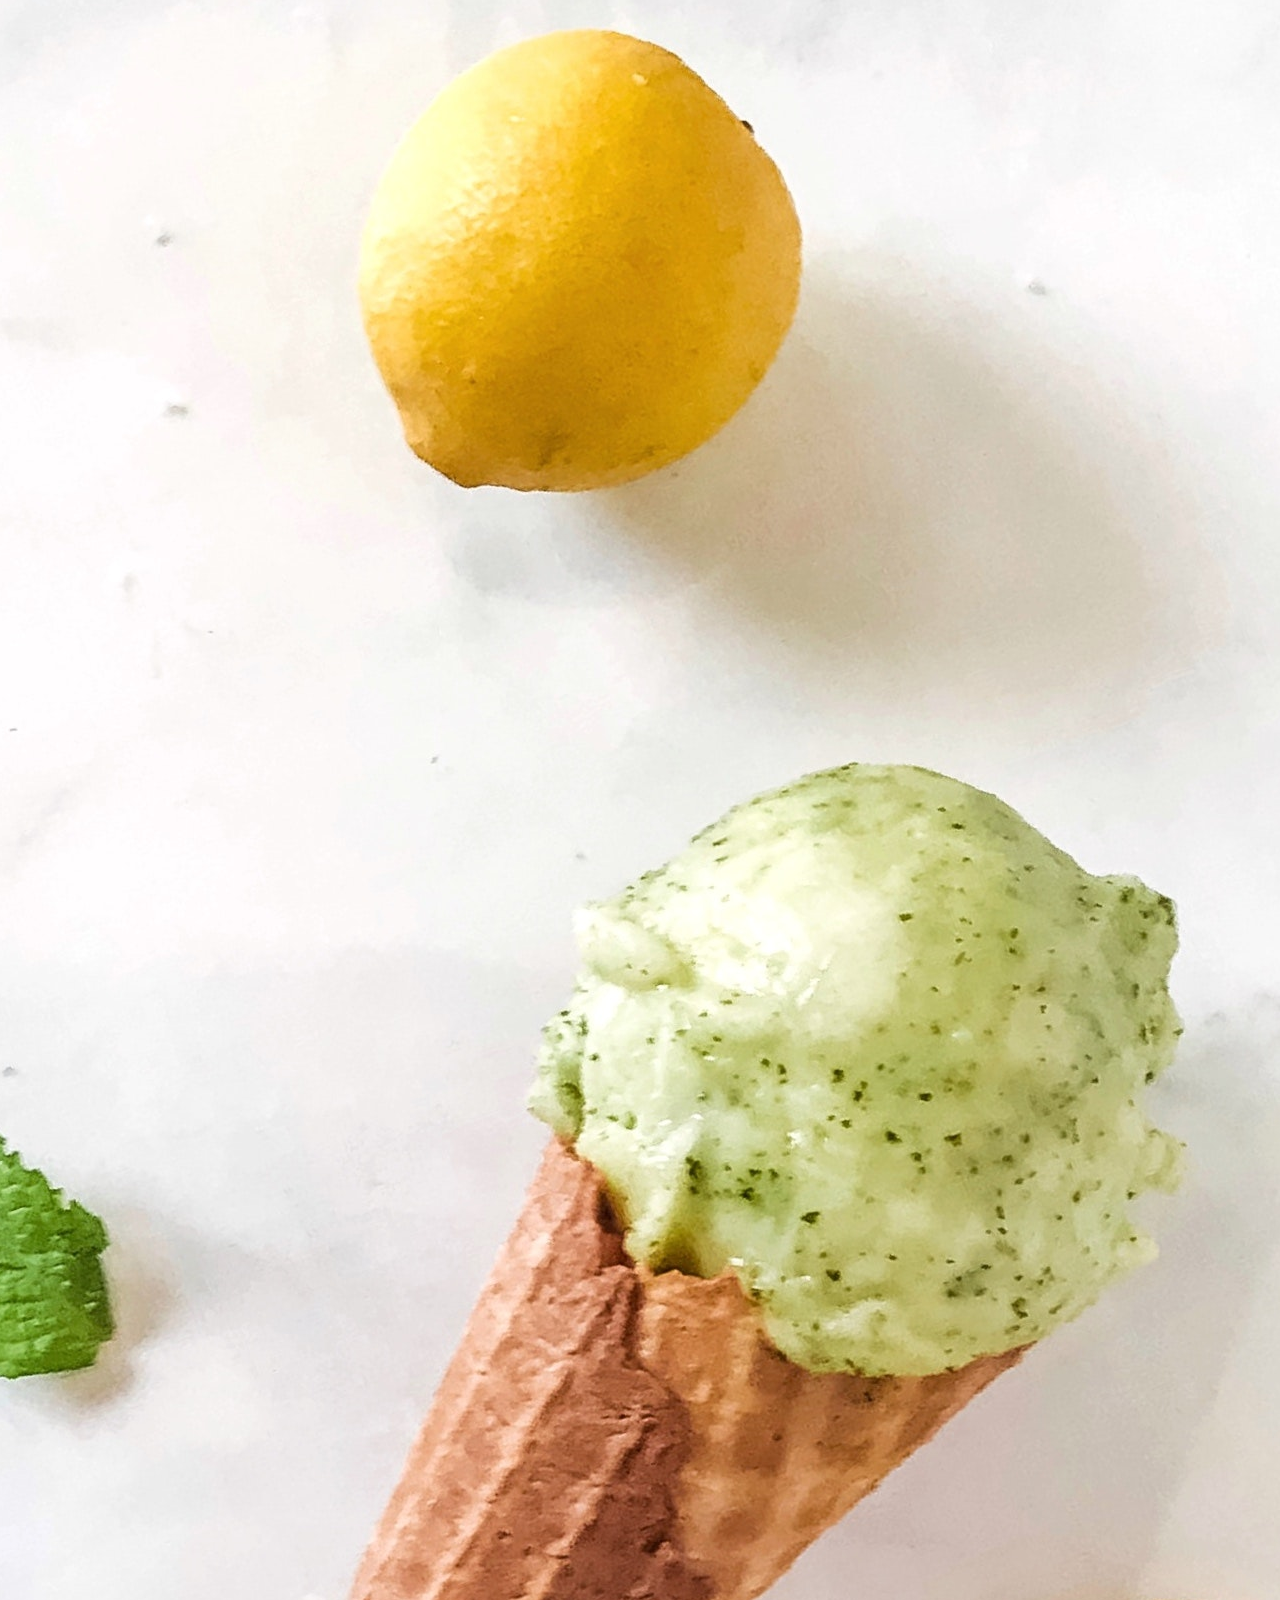
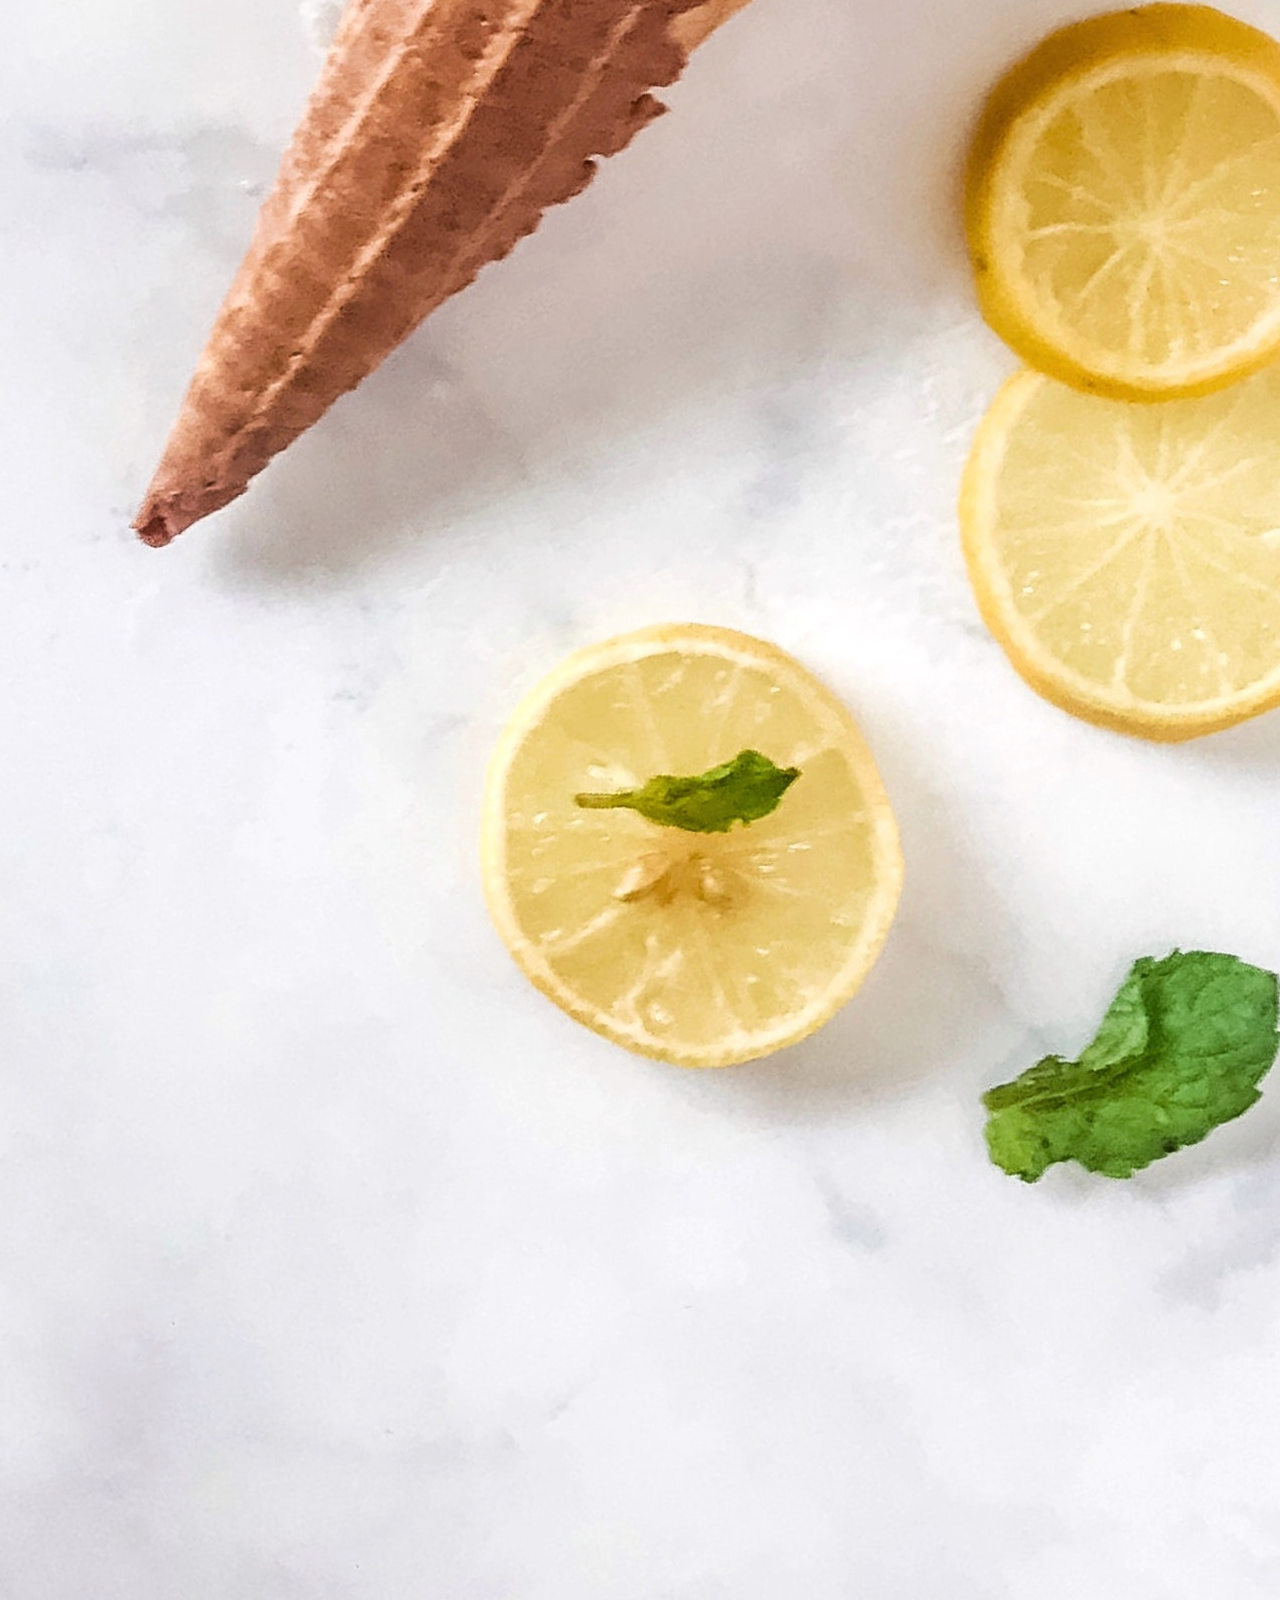
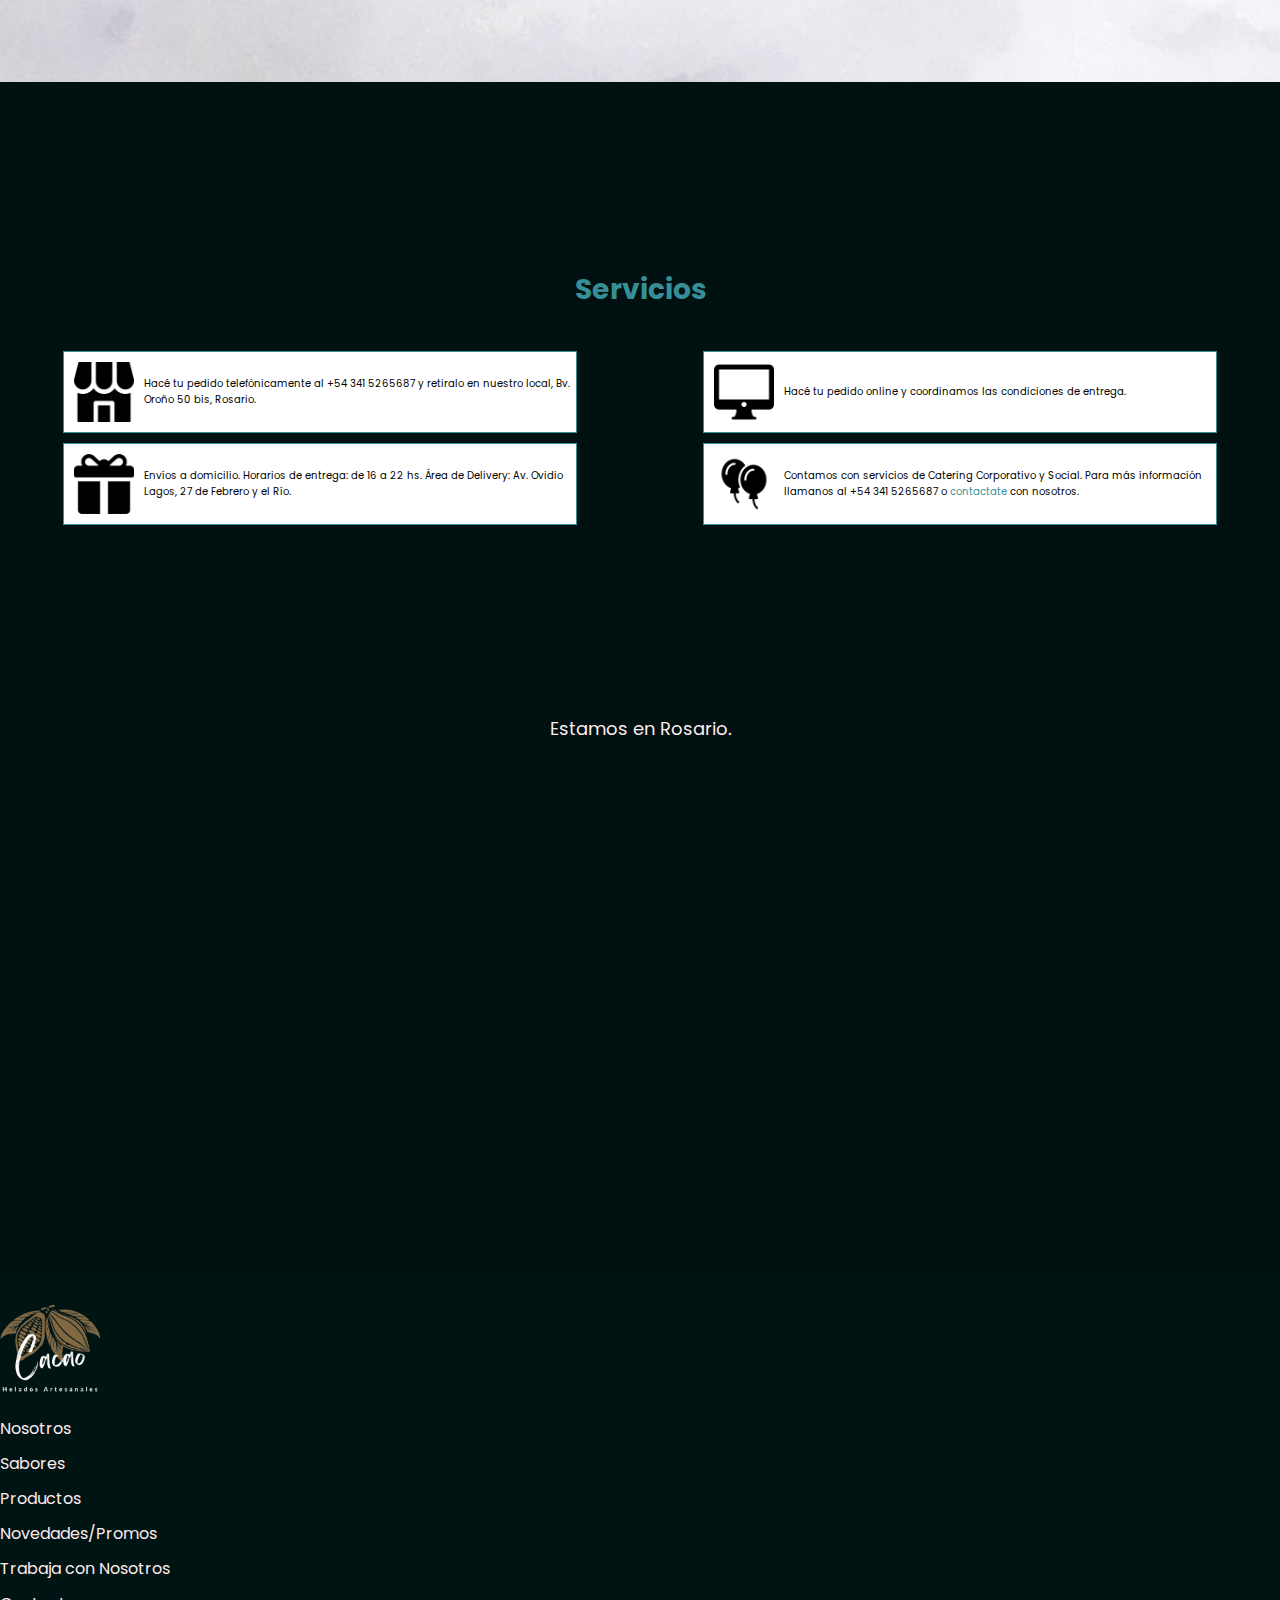
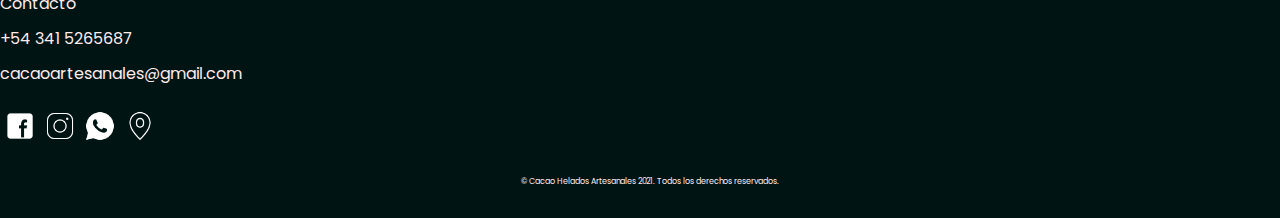
==== commit b512bb3a: "Cambio galeria mobile html y css" ====
--- a/index.html
+++ b/index.html
@@ -126,6 +126,10 @@
                     </div>
                 </div>
             </div>
+            <!-- Galeria - sólo para versión Mobile -->
+            <div class="galeria-mobile d-md-none d-block">
+                <img src="images/index-mobile.jpg" alt="">
+            </div>
         </div>
     </section>
     <!-- Servicios -->
--- a/css/style.css
+++ b/css/style.css
@@ -557,14 +557,20 @@
         font-size: 14px;
         padding-bottom: 80px;
     }
-    .galeria {
+    .galeria-mobile {
         width: 75%;
-        height: 350px;
-        justify-content: center;
+        /*height: 350px;*/
+        /*justify-content: center;
         background-position: center;
         background-repeat: no-repeat;
         background-size: cover;
-        background-image: url('../images/index-mobile.jpg');
+        background-image: url('../images/index-mobile.jpg');*/
+    }
+    .galeria-mobile img {
+        width: 100%;
+        height: auto;
+        max-height: 350px;
+        object-fit: cover;
     }
     .carousel {
         display: none;
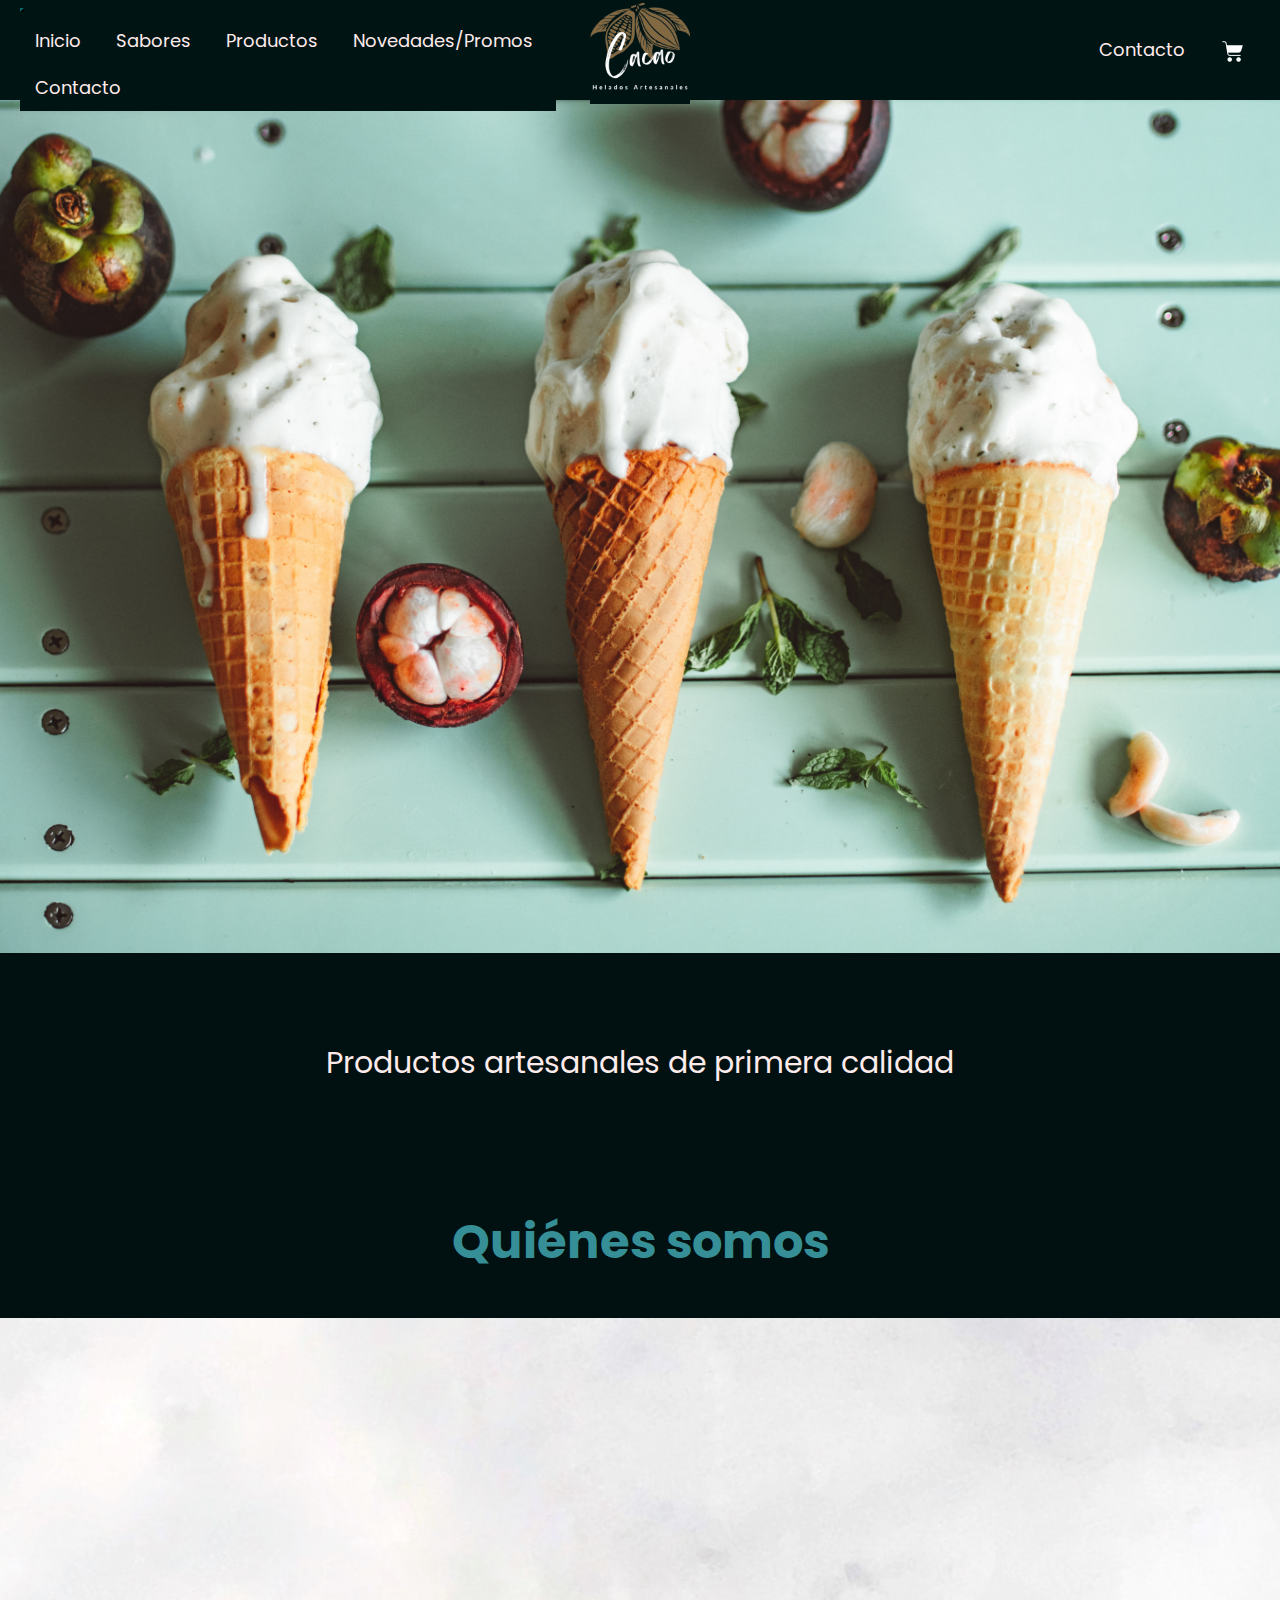
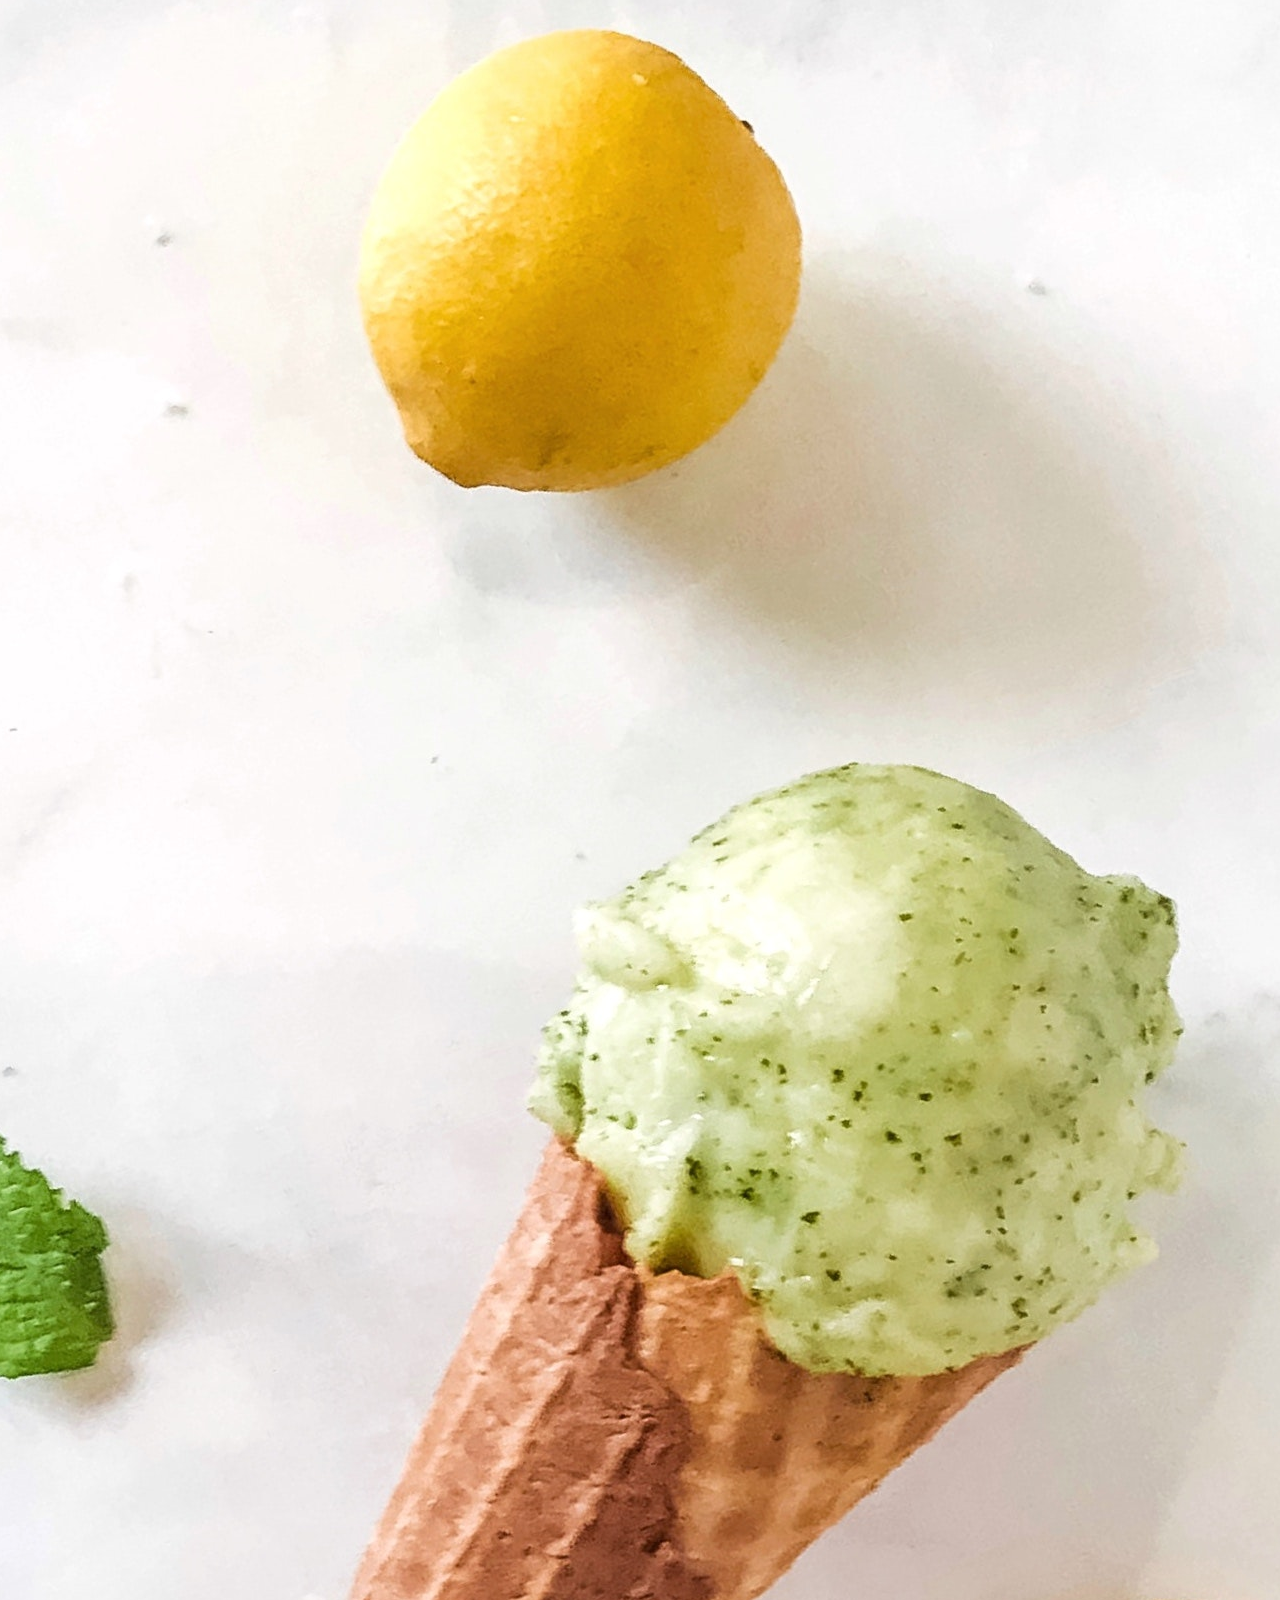
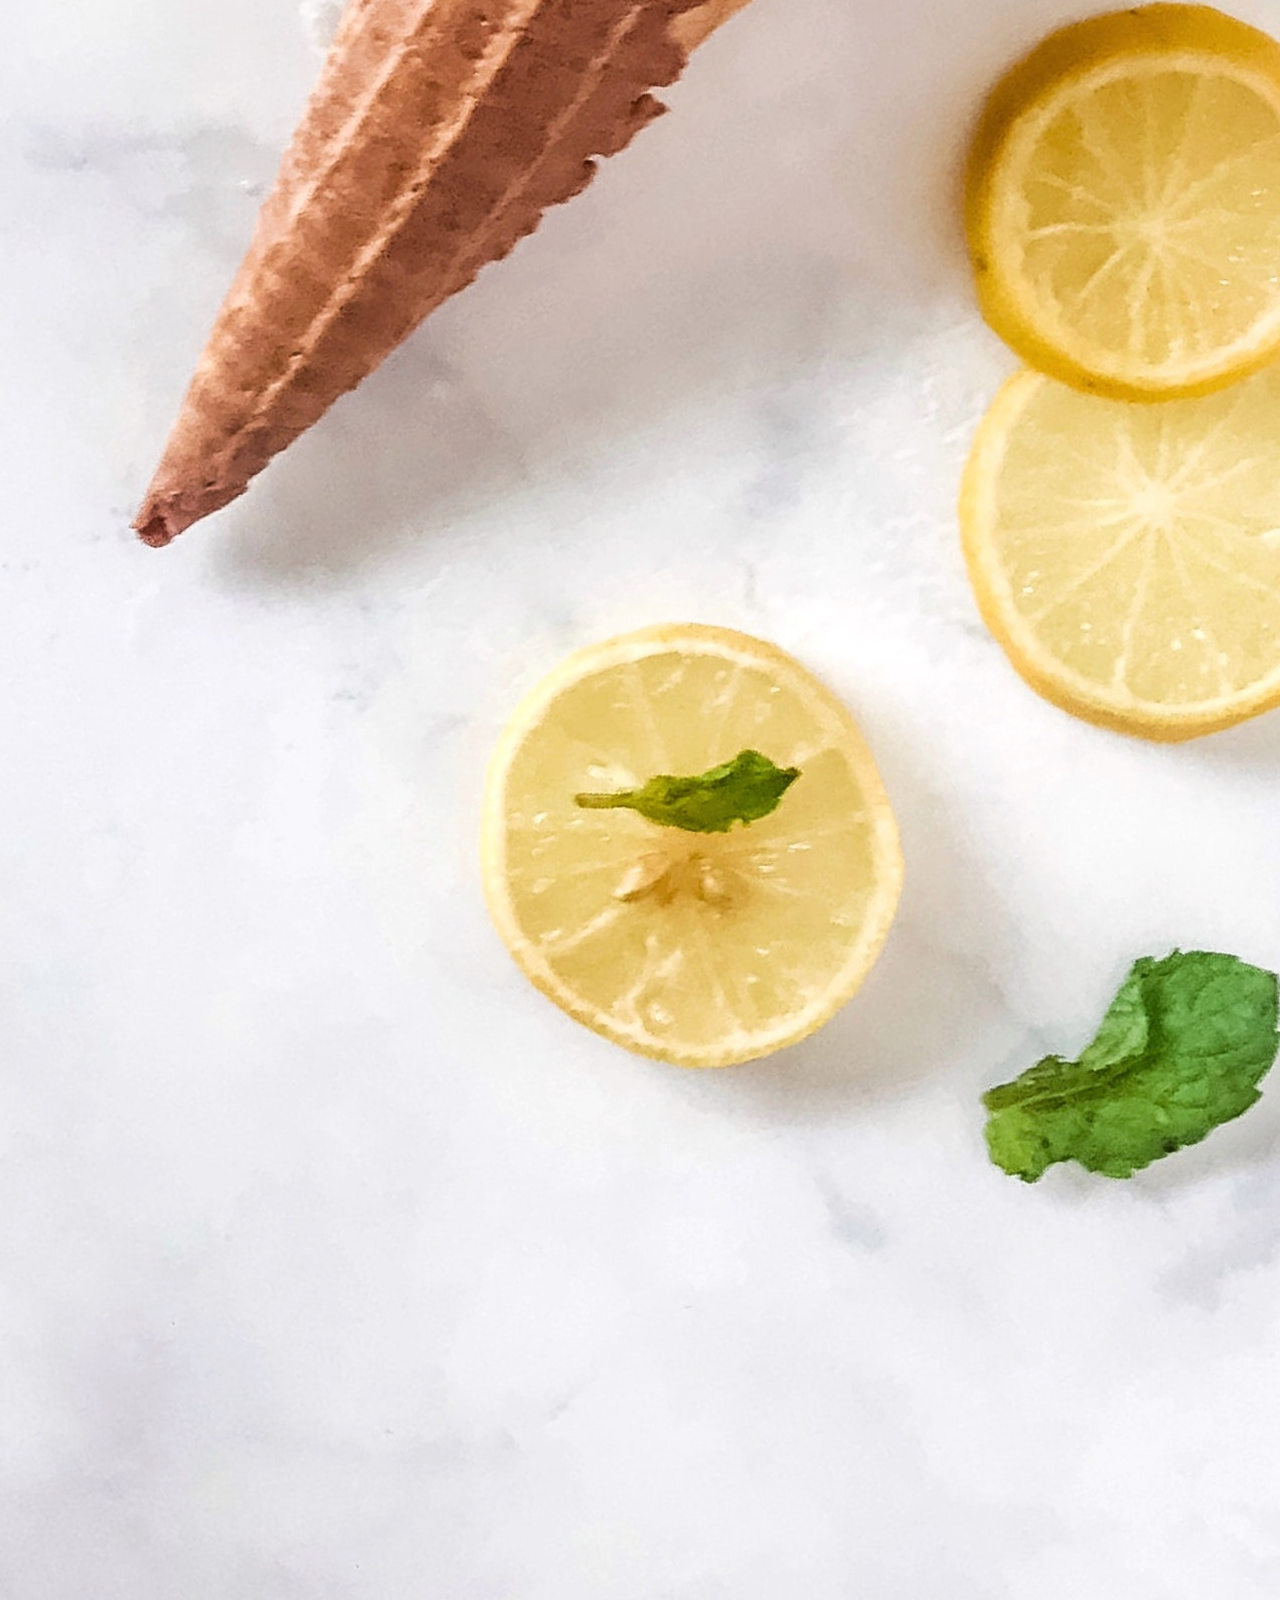
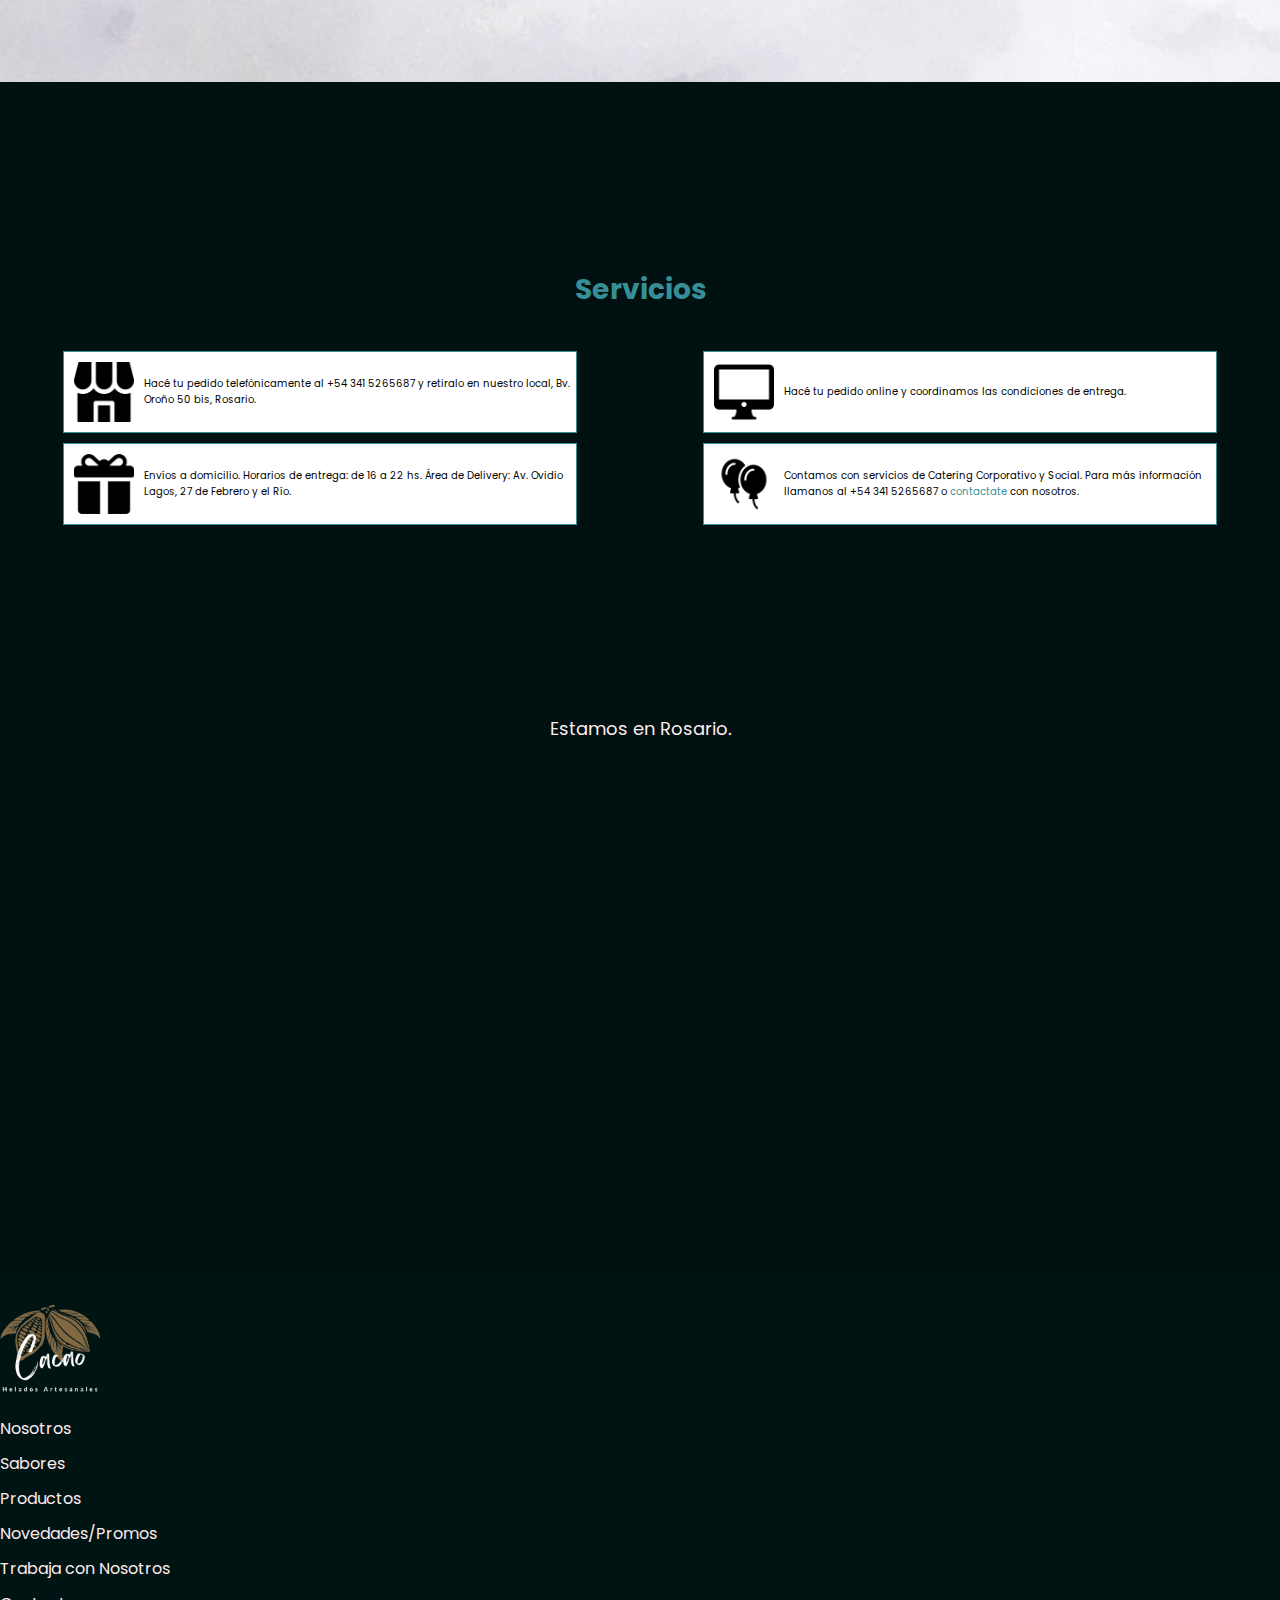
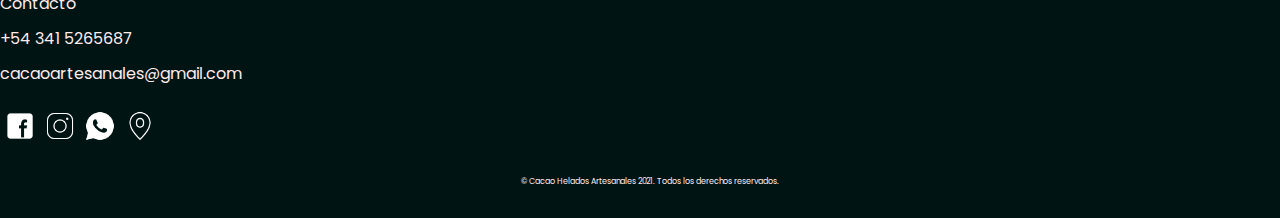
==== commit 26e8e755: "Ajuste estilo del nav" ====
--- a/index.html
+++ b/index.html
@@ -36,17 +36,20 @@
                 </button>
                 <div class="collapse navbar-collapse" id="navbarSupportedContent">
                     <ul class="navbar-nav me-auto mb-2 mb-lg-0 dropdown-menu dropdown-menu-end custom-dropdown">
-                        <li>
+                        <li class="borde-inferior">
                             <a class="active" aria-current="page" href="index.html">Inicio</a>
                         </li>
-                        <li>
+                        <li class="borde-inferior">
                             <a href="sabores.html">Sabores</a>
                         </li>
-                        <li>
+                        <li class="borde-inferior">
                             <a href="productos.html">Productos</a>
                         </li>
-                        <li>
+                        <li class="borde-inferior">
                             <a href="novedades-promos.html">Novedades/Promos</a>
+                        </li>
+                        <li class="borde-inferior d-lg-none d-inline-flex">
+                            <a href="contacto.html">Contacto</a>
                         </li>
                     </ul>
                 </div>
--- a/css/style.css
+++ b/css/style.css
@@ -30,9 +30,12 @@
 }
 .custom-toggler.navbar-toggler {
     border-color: rgb(1, 20, 20);
+    color: transparent;
   }
 .navbar-dark .navbar-toggler-icon {
     background-image: url('../images/icono-menu.png');
+    width: 40px;
+    height: 40px;
 }
 ul {
     flex-wrap: wrap;
@@ -518,6 +521,9 @@
     header {
         justify-content: space-around;
     }
+    li.borde-inferior {
+        border-bottom: 1px solid rgb(54, 143, 150);
+    }
     nav ul li.no-show-list {
         display: none;
     }
@@ -774,6 +780,9 @@
      header {
         justify-content: space-around;
     }
+    li.borde-inferior {
+        border-bottom: 1px solid rgb(54, 143, 150);
+    }
     nav ul li.no-show-list {
         display: none;
     }
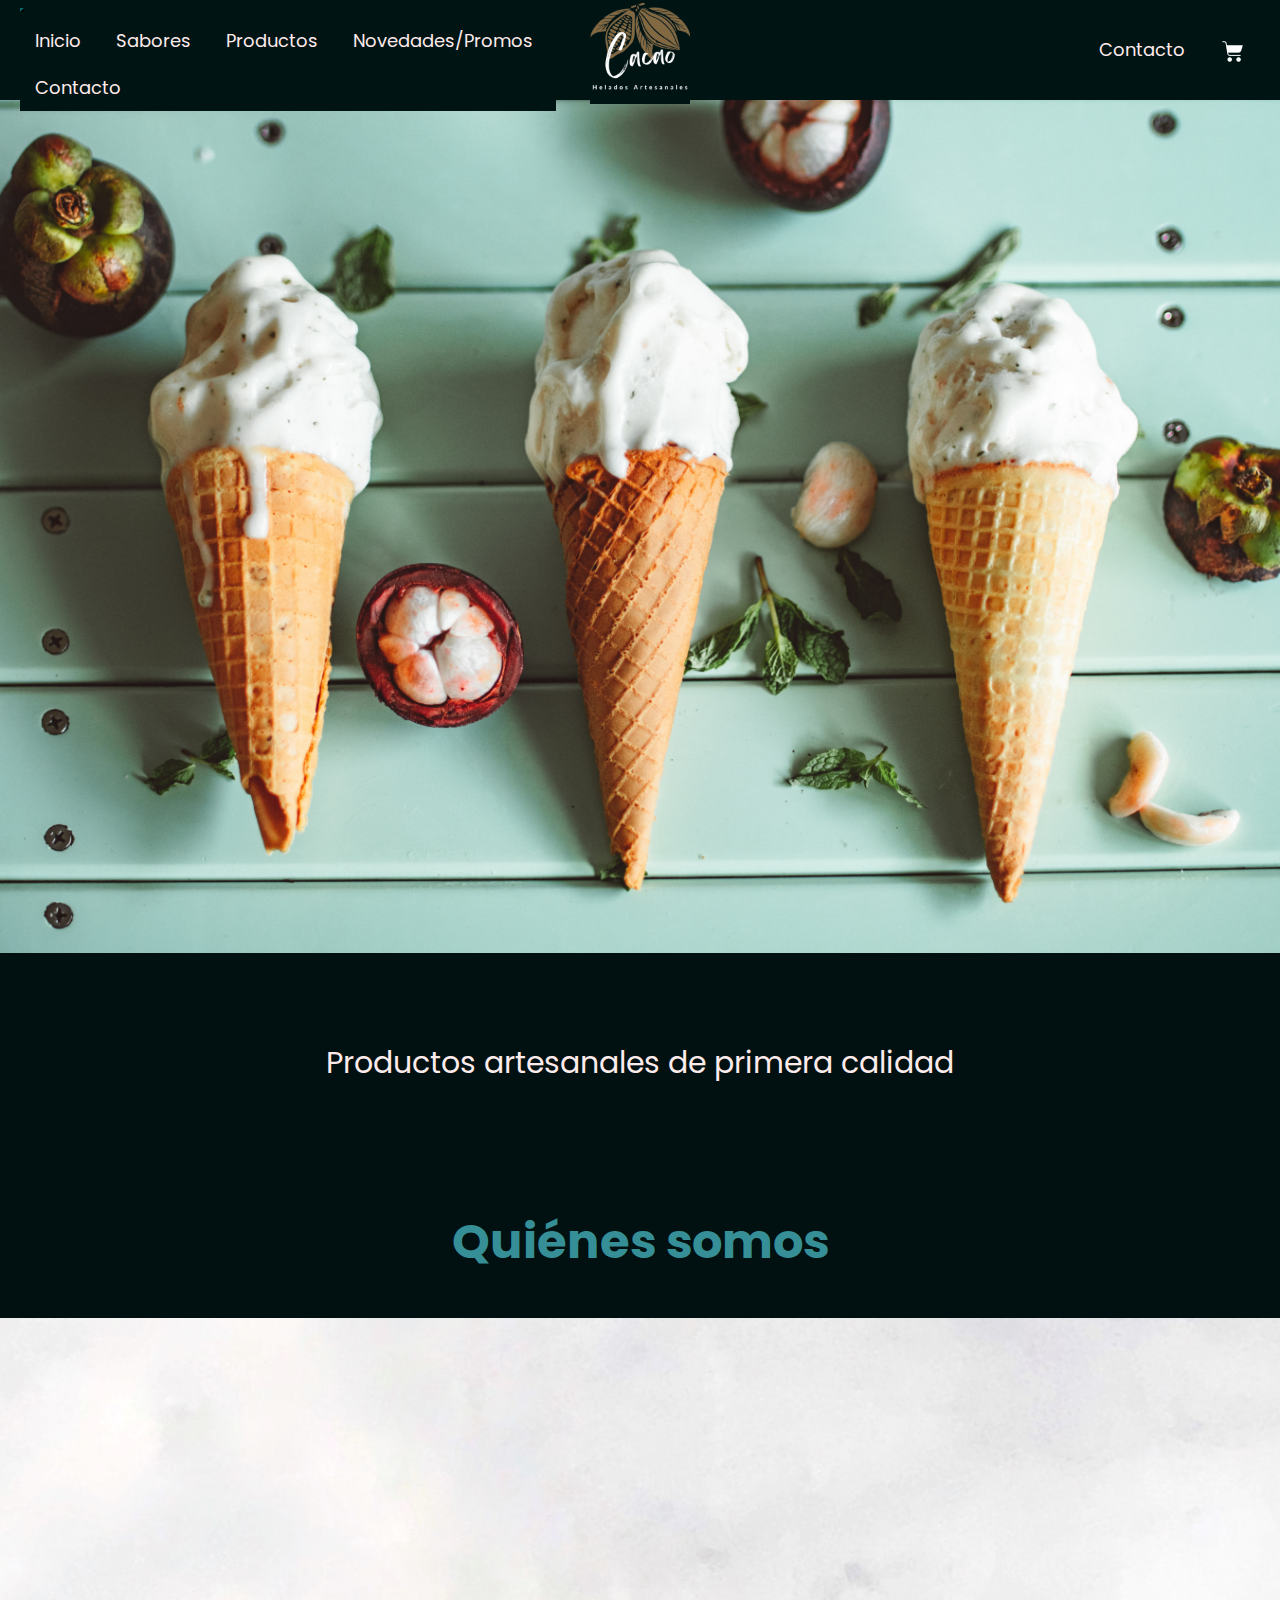
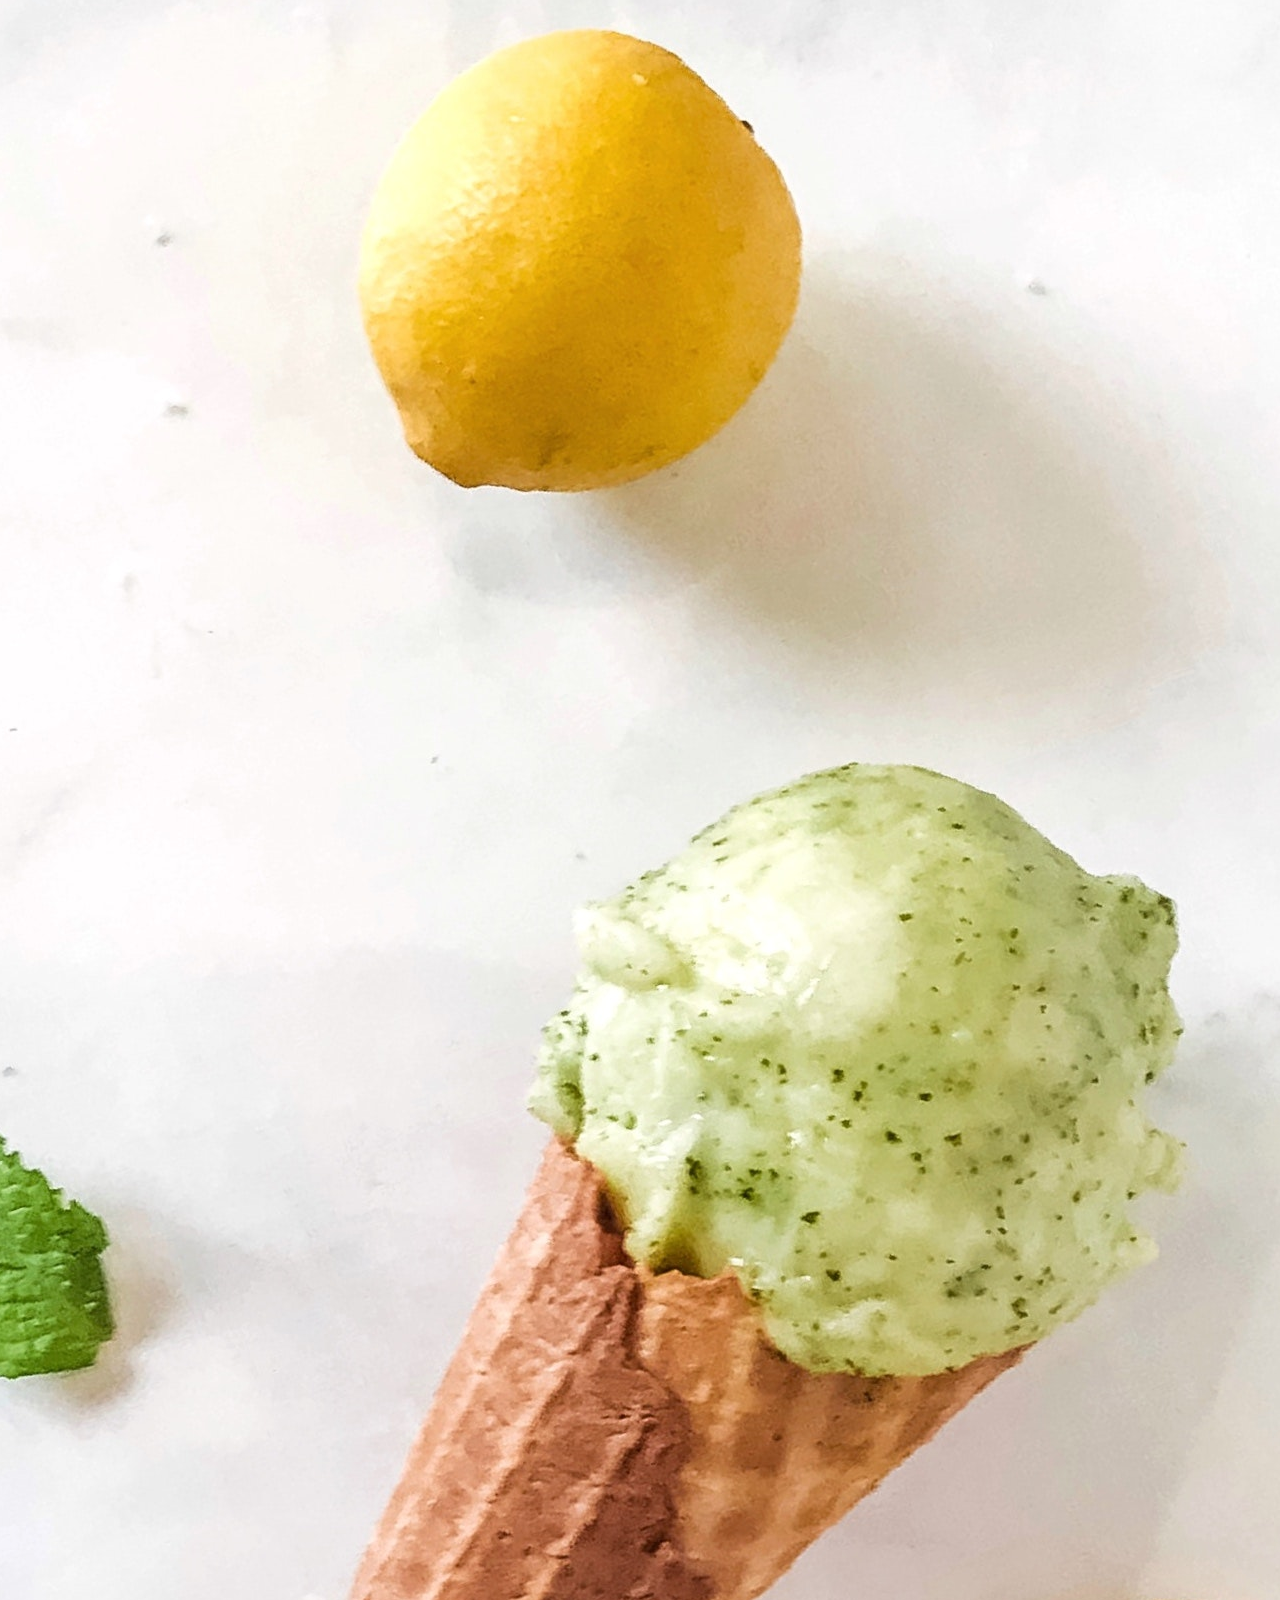
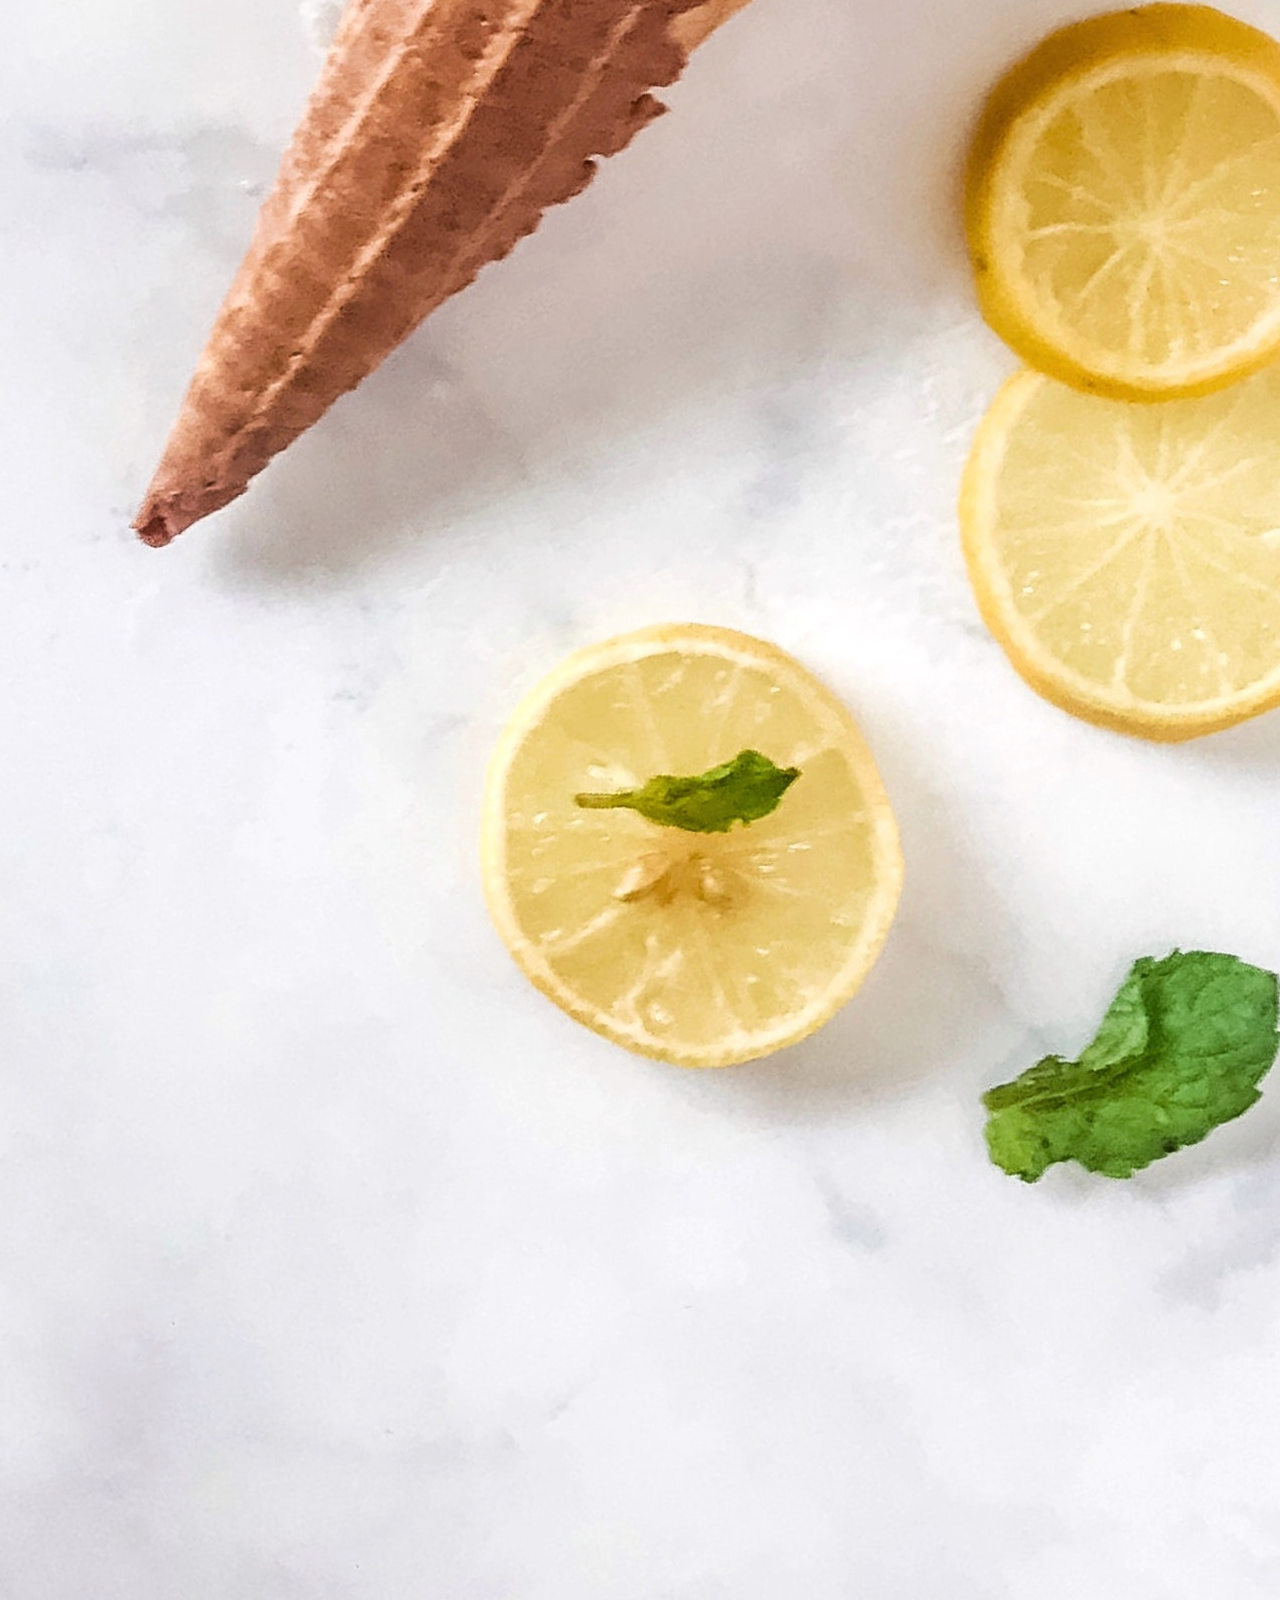
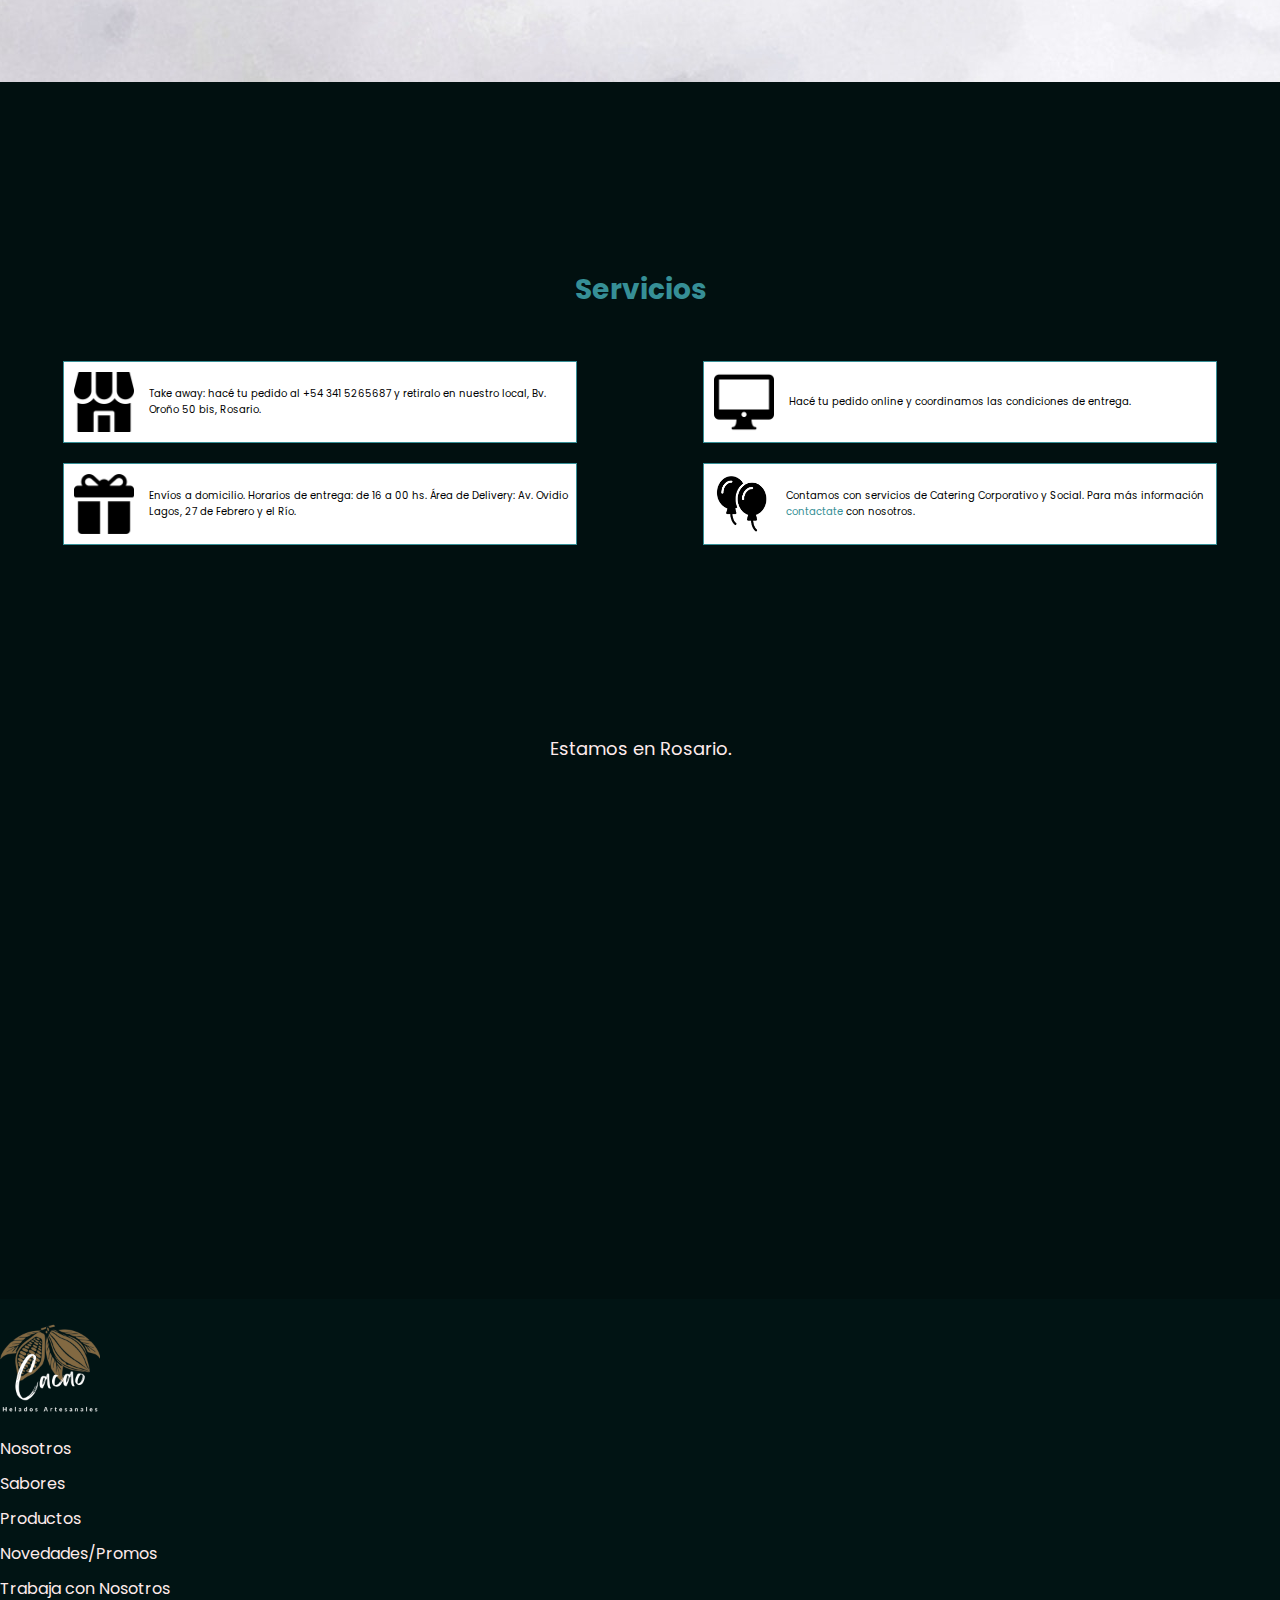
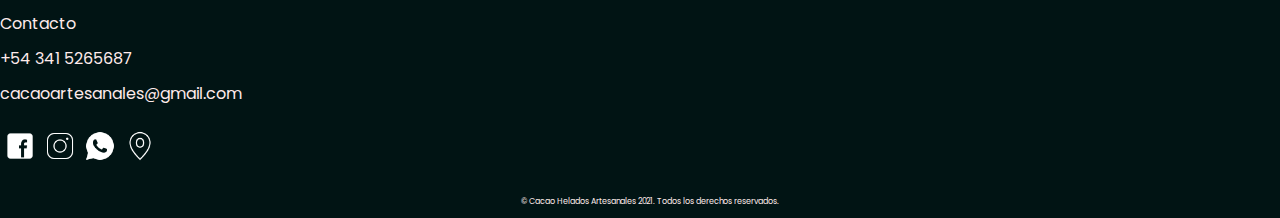
==== commit f91cc630: "Ultimos cambios index" ====
--- a/index.html
+++ b/index.html
@@ -89,7 +89,7 @@
                     Somos una empresa familiar, creada hace más de una década en el corazón de la ciudad de
                     Rosario.
                     Nos
-                    apasiona la búsqueda por lograr los mejores helados hechos de forma totalmente artesanal,
+                    apasiona la búsqueda por crear los mejores helados hechos de forma totalmente artesanal,
                     utilizando
                     para ello materias primas de primera calidad.
                 </p>
@@ -130,8 +130,8 @@
                 </div>
             </div>
             <!-- Galeria - sólo para versión Mobile -->
-            <div class="galeria-mobile d-md-none d-block">
-                <img src="images/index-mobile.jpg" alt="">
+            <div class="galeria-mobile d-md-none d-flex">
+                <img src="images/index-mobile.jpg" alt="Cucurucho helado de limón">
             </div>
         </div>
     </section>
@@ -142,8 +142,7 @@
             <div class="div-servicios">
                 <img src="images/icono-tienda.png" alt="Icono de tienda">
                 <p class="recuadro">
-                    Hacé tu pedido telefónicamente al
-                    +54 341 5265687 y retiralo en nuestro local,
+                    Take away: hacé tu pedido al +54 341 5265687 y retiralo en nuestro local,
                     Bv. Oroño 50 bis, Rosario.
                 </p>
             </div>
@@ -157,7 +156,7 @@
                 <img src="images/icono-regalo.png" alt="Icono de regalo">
                 <p class="recuadro">
                     Envíos a domicilio.
-                    Horarios de entrega: de 16 a 22 hs.
+                    Horarios de entrega: de 16 a 00 hs.
                     Área de Delivery: Av. Ovidio Lagos, 27 de Febrero y el Río.
                 </p>
             </div>
@@ -165,7 +164,7 @@
                 <img src="images/icono-globos.png" alt="Icono de globos">
                 <p class="recuadro">
                     Contamos con servicios de Catering Corporativo y Social.
-                    Para más información llamanos al +54 341 5265687 o
+                    Para más información
                     <a href="contacto.html">contactate</a> con nosotros.
                 </p>
             </div>
--- a/css/style.css
+++ b/css/style.css
@@ -103,7 +103,8 @@
     white-space: nowrap;
 }
 .frase-marca p{
-    text-align: center;
+    /*text-align: center;*/
+    margin-bottom: 0;
 }
 /* Nosotros */
 #nosotros {
@@ -182,7 +183,7 @@
     display: flex;
     align-items:center;
     width: 40%;
-    margin-bottom: 10px;
+    margin: 10px 0;
     border: 0.5px solid rgb(54, 143, 150);
     background-color: white;
 }
@@ -194,6 +195,8 @@
 p.recuadro {
     font-size: 10px;
     color: black;
+    padding: 10px 5px;
+    margin: 0;
 }
 p.recuadro a:link, p.recuadro a:visited, p.recuadro a:hover, p.recuadro a:active {
     text-decoration: none;
@@ -219,7 +222,7 @@
 }
 /* Footer */
 footer {
-    padding: 20px 0;
+    padding-top: 20px;
     background-color: rgb(1, 20, 20);
     box-sizing: border-box;
     overflow-x: hidden;
@@ -565,12 +568,6 @@
     }
     .galeria-mobile {
         width: 75%;
-        /*height: 350px;*/
-        /*justify-content: center;
-        background-position: center;
-        background-repeat: no-repeat;
-        background-size: cover;
-        background-image: url('../images/index-mobile.jpg');*/
     }
     .galeria-mobile img {
         width: 100%;
@@ -599,8 +596,8 @@
         box-sizing: border-box;
     }
     .div-servicios img {
-        width: 40px;
-        height: 40px;
+        width: 50px;
+        height: 50px;
     }
     p.recuadro {
         padding: 10px;
@@ -647,9 +644,6 @@
     footer .socialmedia img {
         margin: 10px;
     }
-    footer p.copyright {
-        padding: 10px 0;
-    }
     /* FIN INDEX */
     /* SABORES */
     .clasicos {
@@ -853,8 +847,8 @@
         box-sizing: border-box;
     }
     .div-servicios img {
-        width: 40px;
-        height: 40px;
+        width: 50px;
+        height: 50px;
     }
     p.recuadro {
         padding: 10px;
@@ -896,9 +890,6 @@
     }
     footer .socialmedia img {
         margin: 10px;
-    }
-    footer p.copyright {
-        padding: 10px 0;
     }
     /* FIN INDEX */
     /* SABORES */
